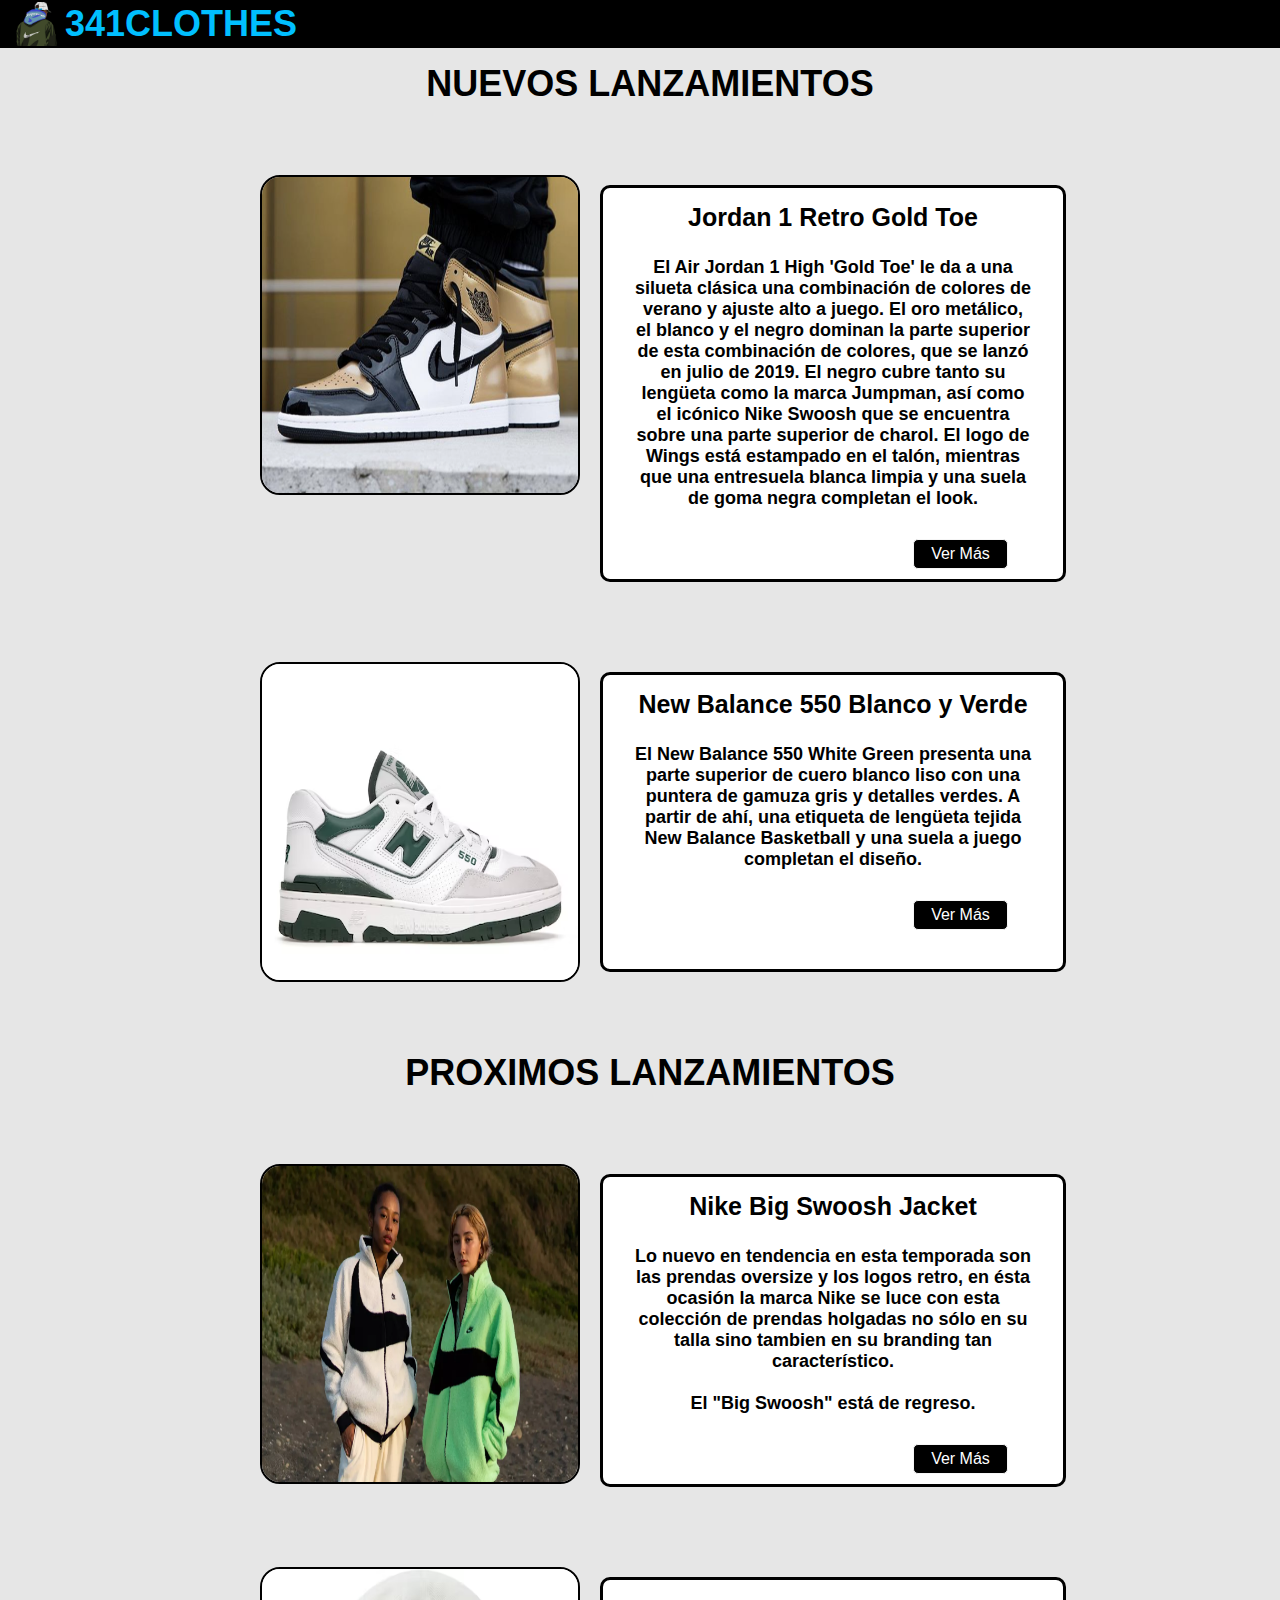
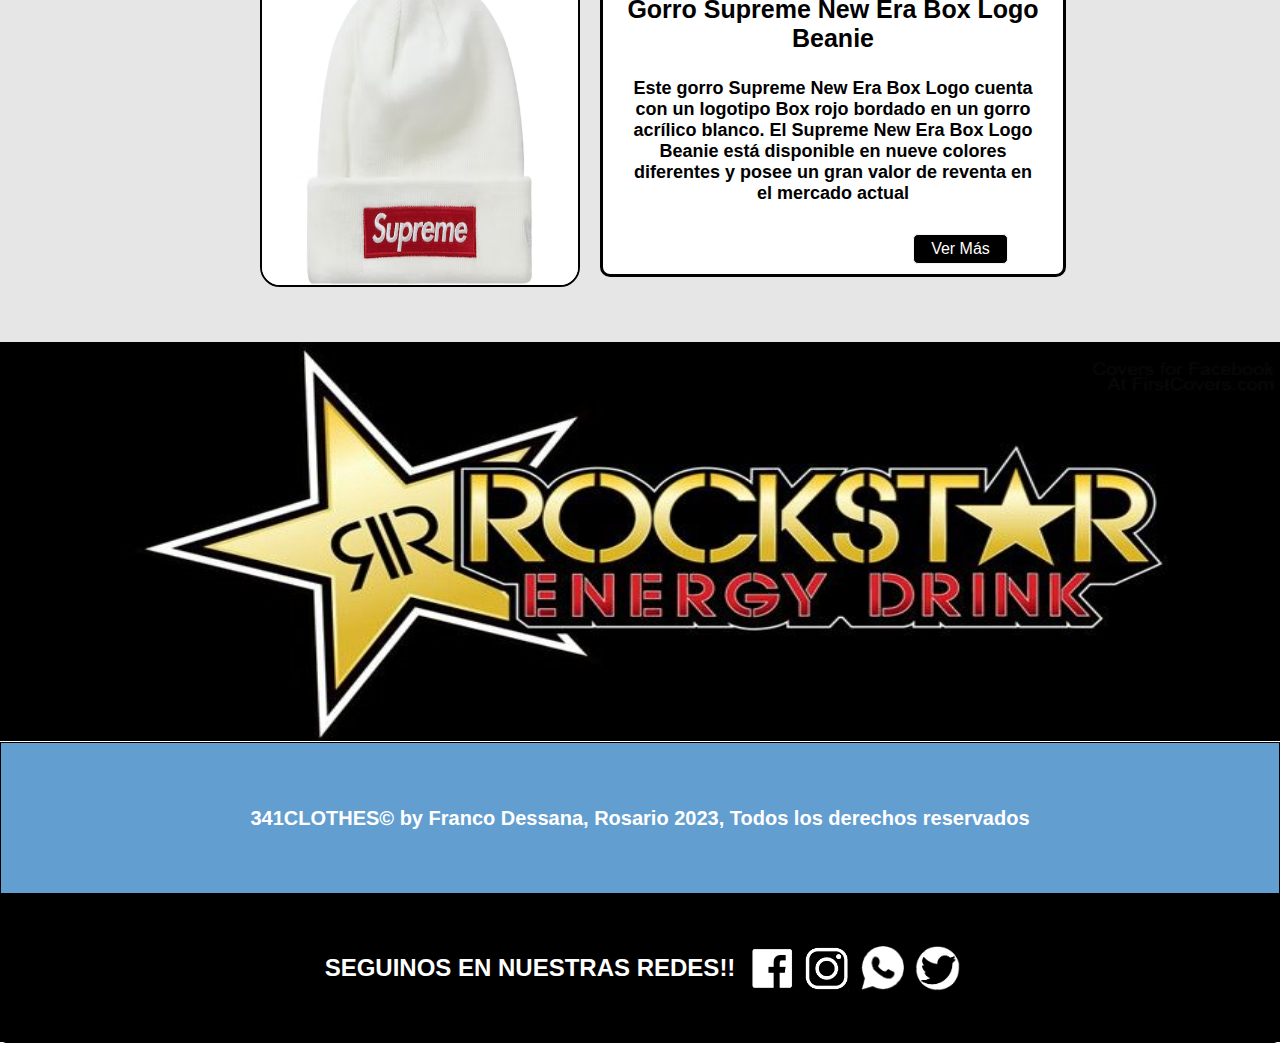
==== index.html @ 27932bc3 "1er commit, flex en index, contactos y qsomos" ====
<!DOCTYPE html>
<html lang="en">
<head>
    <meta charset="UTF-8">
    <meta http-equiv="X-UA-Compatible" content="IE=edge">
    <meta name="viewport" content="width=device-width, initial-scale=1.0">
    <title>341CLOTHES Inicio</title>
    <link rel='stylesheet' href='https://cdn-uicons.flaticon.com/uicons-bold-rounded/css/uicons-bold-rounded.css'>
    <link rel="shortcut icon" href="./assets/img/logo.png" type="image/x-icon">
    <link rel="stylesheet" href="./assets/css/style.css">
</head>
<body>
    <header>
        <nav class="navbargf">
            <img class="imgnav" src="./assets/img/logo.png" alt="Logo">
            <h2 class="titulologo">341CLOTHES</h2>
            <input class="checkbox" type="checkbox">
            <i class="iconos fi fi-br-menu-burger"></i>
            <i class="iconos fi fi-br-cross"></i>
            <ul class="menugf">
                <li><a href="./index.html">Inicio</a></li>
                <li><a href="./pages/productos.html">Productos</a></li>
                <li><a href="./pages/quienessomos.html">Quienes somos</a></li>
                <li><a href="./pages/contactos.html">Contactos</a></li>
                <li><a href="./pages/faq.html">FAQ</a></li>
            </ul>            
        </nav>
</header>   
    <main class="maindex">
        <h2 class="h2index">NUEVOS LANZAMIENTOS</h2>
            <section class="tarjetas">
                    <div class="tarjeta">
                        <img class="img" src="./assets/img/jordangoldtoe.png" alt="goldtoej1">
                        <div class="tarjeta-info">
                            <h3>Jordan 1 Retro Gold Toe</h3>
                            <p>El Air Jordan 1 High 'Gold Toe' le da a una silueta clásica una combinación de colores de verano y ajuste alto a juego. El oro metálico, el blanco y el negro dominan la parte superior de esta combinación de colores, que se lanzó en julio de 2019. El negro cubre tanto su lengüeta como la marca Jumpman, así como el icónico Nike Swoosh que se encuentra sobre una parte superior de charol. El logo de Wings está estampado en el talón, mientras que una entresuela blanca limpia y una suela de goma negra completan el look.</p>
                            <a class="botnindex">Ver Más</a>
                        </div>
                    </div>
                    <div class="tarjeta">
                        <img class="img" src="./assets/img/nb.png" alt="newbal550">
                        <div class="tarjeta-info">
                            <h3>New Balance 550 Blanco y Verde</h3>
                            <p>El New Balance 550 White Green presenta una parte superior de cuero blanco liso con una puntera de gamuza gris y detalles verdes. A partir de ahí, una etiqueta de lengüeta tejida New Balance Basketball y una suela a juego completan el diseño.</p>
                            <a class="botnindex">Ver Más</a>
                        </div>
                    </div>
            </section>
        <h2 class="h2index">PROXIMOS LANZAMIENTOS</h2>
            <section class="tarjetas">
                    <div class="tarjeta">
                        <img class="img" src="./assets/img/bigswooshjacket.png" alt="bigswooshjacket">
                        <div class="tarjeta-info">    
                            <h3>Nike Big Swoosh Jacket</h3>
                            <p>Lo nuevo en tendencia en esta temporada son las prendas oversize y los logos retro, en ésta ocasión la marca Nike se luce con esta colección de prendas holgadas no sólo en su talla sino tambien en su branding tan característico. <br> <br> El "Big Swoosh" está de regreso.</p>
                            <a class="botnindex">Ver Más</a>
                        </div>
                    </div>
                    <div class="tarjeta">
                        <img class="img" src="./assets/img/gorrosupreme.png" alt="gorrosupreme">
                        <div class="tarjeta-info">
                            <h3>Gorro Supreme New Era Box Logo Beanie</h3>
                            <p>Este gorro Supreme New Era Box Logo cuenta con un logotipo Box rojo bordado en un gorro acrílico blanco. El Supreme New Era Box Logo Beanie está disponible en nueve colores diferentes y posee un gran valor de reventa en el mercado actual</p>
                            <a class="botnindex">Ver Más</a>
                        </div>
                    </div>
            </section>
    </main>
<aside class="asideindex">
    <img src="./assets/img/rockstarbanner.png" alt="rockstaradds">
</aside>
<footer>
    <div class="copyright">
        <h3>341CLOTHES© by Franco Dessana, Rosario 2023, Todos los derechos reservados</h3>
    </div>
    <div class="boxredes">
        <h2>SEGUINOS EN NUESTRAS REDES!!</h2>
        <a href="https://www.facebook.com/" target="_blank"><img src="./assets/img/iconofacebbok.png"></a>
        <a href="https://www.instagram.com/" target="_blank"><img src="./assets/img/instagram.png"></a>
        <a href="https://www.whatsappweb.com/" target="_blank"><img src="./assets/img/iconowhatapp.png"></a>
        <a href="https://www.twitter.com/" target="_blank"><img src="./assets/img/twitterlogo.png"></a>
    </div>
</footer>
</body>
</html>
---- assets/css/style.css ----
*{
    box-sizing: border-box;
    margin: 0;
    padding: 0;
}

@import url('https://fonts.googleapis.com/css2?family=Open+Sans:ital,wght@0,300;0,400;0,700;1,300;1,400&display=swap');

/* font family: Open+Sans
font-family: 'Open Sans', sans-serif; */

body{
    background-color: rgb(248, 248, 248);
    font-family: 'Open Sans', sans-serif;
}
/*.bodycontactos{
    display: grid;
    grid-template-columns: 1fr 2fr 1fr 2fr; 
    grid-template-rows: 1fr 2fr 1fr 1fr;
    grid-template-areas:    "nav nav nav nav"
                            "main main main main"
                            "aside aside aside aside"
                            "footer footer footer footer";
}*/

/* NAV Y FOOTER CON FLEX */


.navbargf{
    background-color: black;
    color: deepskyblue;
    height: 48px;
    padding: 10px 12px;
    position: relative;
    display: flex;
    flex-direction: row;
    align-items: center;
}

.imgnav{
    height: 48px;
    padding: 2px;
    width: 48px;
}

.titulologo{
    font-size: 36px;
    padding: 5px;
}

.checkbox, .iconos{
    width: 24px; height: 24px;
    position: absolute;
    top: 10px; right: 12px;
    cursor: pointer;
}

.iconos{
    pointer-events: none;
    font-size: 24px;
    color: deepskyblue;
}

.fi-br-cross{
    display: none;
}

.checkbox{
    opacity: 0;
}
.checkbox:checked ~ .fi-br-menu-burger{
    display: none;
}
.checkbox:checked ~ .fi-br-cross{
    display: block;
}
.menugf{
    border: 1px solid black;
    width: 250px;
    position: absolute;
    top: -165px; right:0px;
    z-index: -1;
    transition: 250ms;
}
.menugf{
    list-style: none;
}

.menugf > li a{
    color: black;
    background-color: deepskyblue;
    text-decoration: none;
    display: block;
    padding: 12px;
}

.menugf > li a:hover{
    background-color: black;
    color: deepskyblue;
}

.checkbox:checked ~ .menugf{
    display: block;
    top: 48px;
    z-index: 1;
}

footer{
    display: flex;
    flex-direction: row;
    flex-wrap: wrap;
    width: 100%;
    background: black;
    height: 300px;
    padding: 1px;
}

.boxredes{
    display: flex;
    flex-direction: row;
    align-items: center;
    justify-content: center;
    width: 100%;
    background: black;
    height: 150px;
    padding: 10px;
    border-radius: 5px;
    color: white;
}

.boxredes h2 {
    margin: 10px;
    color: white;
    font-size: 24px;
    text-align: center;
}

.boxredes a{
    display: flex;
    flex-direction: row;
    justify-items: center;
    margin-inline: 5px;
    width: 45px;
    height: 45px;
}

.copyright{
    display: flex;
    flex-direction: row;
    align-items: center;
    justify-content: center;
    width: 100%;
    background: rgb(99, 158, 209);
    height: 150px;
    padding: 10px;
    color: white;
}

.copyright > h3{
    font-size: 20px;
}

/*    HTML INDEX  HTML INDEX  HTML INDEX  HTML INDEX    */


.maindex{
    display: flex;
    flex-direction: column;
    flex-wrap: wrap;
    align-items: center;
    justify-content: center;
    background-color: rgb(230, 230, 230);
}

main .h2index {
    margin-top: 10px;
    margin-bottom: 10px;
    padding: 5px;
    font-size: 36px;
    color: black;
    border-radius: 5px;
    font-weight: bolder;
}
@media screen and (max-width:1719px){
    .tarjetas{
        width: 100%;
        display: flex;
        flex-direction: column;
        flex-wrap: wrap;
        justify-content: center;
        align-items: center;
    }
}
@media  screen and (max-width:884px){
    .tarjeta{
        width: 100%;
        display: flex;
        flex-direction: column;
        flex-wrap: wrap;
        justify-content: center;
        align-items: center;
        padding: 5px;
    }
    .tarjeta-info{
        display: flex;
        flex-direction: column;
        flex-wrap: wrap;
        justify-content: center;
        align-items: center;
        width: 250px;
        padding: 5px;
    }
    .tarjeta-info > p{
        width: 250px;
        padding: 5px;
    }
    .tarjeta > img{
        width: 250px;
        height: 250px;
    }
}
@media screen and (max-width:542px){
    .tarjetas{
        display: flex;
        flex-direction: column;
        flex-wrap: wrap;
        background-color: aqua;
        width: auto;
        margin: 5px;
        padding: 5px;
        justify-content: center;
        align-items: center;
    }
    .tarjeta{
        display: flex;
        flex-direction: row;
        flex-wrap: wrap;
        justify-content: center;
        align-items: center;
        background-color: rgb(20, 220, 167);
        width: auto;
        padding: 20px;
        margin: 5px;
        border: 5px solid darkslategrey;
    }
    .tarjeta-info{
        display: flex;
        flex-direction: column;
        flex-wrap: wrap;
        justify-content: center;
        align-items: center;
        width: auto;
        padding: 5px;
    }
    .tarjeta-info >p{
        display: flex;
        flex-direction: column;
        flex-wrap: wrap;
        width: auto;
        justify-content: center;
        align-items: center;
    }
    .tarjeta > .img{
        width: 250px;
        height: 250px;
    }
}   

.tarjetas {
    display: flex;
    flex-direction: row;
    flex-wrap: wrap;
    justify-content: space-around;
    width: 100%;
    min-height: 300px;
    padding: 10px;
    border-radius: 5px;
    margin: 10px;
    color: white;
}
.tarjeta .img{
    border-radius: 20px;
    width: 320px;
    height: 320px;
    border-color: black;
    border-style: solid;
    border-width: 2px;
}
.tarjeta{
    display: flex;
    flex-direction: row;
    width: 800px;
    column-gap: 10px;
    margin: 25px;
    border-radius: 5px;
    padding: 10px;
}
.tarjeta-info{
    display: flex;
    flex-direction: column;
    width: 100%;
    column-gap: 10px;
    margin: 10px;
    padding: 10px;
    border-color: black;
    border-style: solid;
    border-width: 3px;
    border-radius: 10px;
    background-color: white;
}
.tarjeta-info h3{
    width: 250 px;
    margin: 3 px;
    padding: 10 px;
    border-radius: 5 px;
    color: black;
    font-weight: bolder;
    font-size: 25px;
    text-align: center;
}

.tarjeta-info p{
    width: 420px;
    margin: 10px;
    padding: 10px;
    border-radius: 5px;
    color: black;
    font-size: large;
}

.botn{
    display: block;
    text-align: center;
    width: 95px;
    margin-top: 10px;
    padding: 5px 10px;
    border-radius: 5px;
    background-color: white;
    border: 1px solid black;
    color: black;
}

.botn:hover{
    cursor: pointer;
    background-color: lightblue;
    color: black;
    border: black, solid, 2px;
    font-weight: bolder;
}

.botnindex{
    display: block;
    text-align: center;
    margin-left: 300px;
    width: 95px;
    margin-top: 10px;
    padding: 5px 10px;
    border-radius: 5px;
    background-color: black;
    border: 1px solid whitesmoke;
    color: white;
}

.botnindex:hover{
    cursor: pointer;
    background-color: lightblue;
    color: black;
    border: black, solid, 2px;
    font-weight: bolder;
}

.asideindex{
    display: flex;
    flex-direction: column;
    flex-wrap: wrap;
    width: 100%;
    height: 400px;
}
.asideindex > img{
    width: 100%;
    height: 400px;
    border-bottom: 1px solid white;
}


/*                  FIN HTML INDEX             */

/*                        HTML Productos              */
.logonav{
    width: 75px;
    height: 75px;
}
.navbar-brand{
    color: black;
}
.navbar-toggler-icon{
    background-color: white;
}
.mainproductos{
    background-color: white;
}

.productos {
    width: 100%;
    display: flex;
    flex-direction: row;
    flex-wrap: wrap;
    justify-content: center;
    align-items: center;
}

.titulo{
    width: 100%;
    height: 100px;
    text-align: center;
    font-weight: bold;
    font-size: 36px;
    padding: 10px;
    display: flex;
    justify-content: center;
    align-items: center;
    background-image: linear-gradient(rgb(154, 209, 228),rgb(122, 114, 114));
}

.caja{
    display: flex;
    flex-direction: column;
    align-items: center;
    padding: 10px;
}
.caja img{
    width: 300px;
    height: 300px;
    object-fit: contain;
    border-radius: 40px;
    padding: 15px;
}


/* hover tarjetas sombra efecto transparente */

.caja:hover{
    cursor: pointer;
    box-shadow: 0 10px 20px rgba(0, 0, 0, 0.20);
    overflow: hidden;
}

/* hover tarjeta mini zoom en img */

.caja:hover img{
    transform: scale(1.2);
}
/*  */


.caja p{
    text-align: center;
    font-weight: bold;
    font-size: 20px;
    width: 250px;
    padding: 15px 30px;
}
.btnprod{
    display: block;
    text-align: center;
    width: 95px;
    margin-top: 10px;
    padding: 5px 10px;
    border-radius: 5px;
    background-color: black;
    border: 1px solid black;
    color: white;
}
.btnprod:hover{
    cursor: pointer;
    background-color: lightblue;
    color: black;
    font-weight: bolder;
}
.btnnro{
    display: flex;
    flex-direction: row;
    justify-content: center;
    align-items: center;
    padding: 30px;
    border-radius: 10px;
    gap: 10px;
}
.btnum{
    background-color: black;
    color: white;
}

.btnnro > .btnum:hover{
    cursor: pointer;
    font-weight: bolder;
    background-color: lightblue;
}


.carousel-item{
    height: 300px;
    width: 100%;
}
.carousel-item >img{
    height: 300px;
    width: 100%;
    object-fit: cover;
}


/* FIN HTML PRODUCTOS */

/* HTML Quienes Somos HTML Quienes Somos  HTML Quienes Somos */

.mainqsomos{
    background-color: white;
    display: flex;
    flex-direction: column;
    justify-items: center;
    align-items: center;
}
.quienesomos{
    display: flex;
    flex-direction: row;
    flex-wrap: wrap;
    justify-content: center;
    align-items: center;
}
.mainqsomos h1{
    font-weight: bolder;
    text-align: center;
    font-size: 36px;
    padding: 10px;
}
.nuestrobjetivo{
    display: flex;
    flex-direction: row;
    flex-wrap: wrap;
    justify-content: center;
    align-items: center;
}
.mainqsomos h2, p {
    text-align: center;
    font-weight: bolder;
    padding: 10px;
    margin: 5px;
}
.fundador{
    display: flex;
    flex-direction: row;
    flex-wrap: wrap;
    justify-content: center;
    align-items: center;
}
.ceo{
    display: flex;
    flex-direction: row;
    flex-wrap: wrap;
    background-color: rgb(230, 230, 230);
    justify-content: center;
    padding: 10px;
    gap: 10px;
    margin: 10px;
    width: 500px;
    border-radius: 50px;
    box-shadow: 0px 5px 10px black
}
.ceo > img{
    width: 250px;
    border-radius: 95px;
    padding: 10px;
}
.ceodetail{
    display: flex;
    flex-direction: column;
    justify-items: center;
    align-items: center;
    width: 500px;
    padding: 10px;
}

.ceodetail > i , a{
    text-decoration: none;
    color: black;
}

@media screen and (max-width:554px){
    .ceo{
        width: 100%;
        display: flex;
        flex-direction: row;
        flex-wrap: wrap;
        justify-content: center;
        align-items: center;
    }
}

.sponsorsdiv{
    display: flex;
    flex-direction: row;
    justify-content: center;
    width: 100%;
    flex-wrap: wrap;
    padding: 15px;
    gap: 30px;
    margin: 15px;
}
.sponsor{
    background-color: rgb(230, 230, 230);
    width: 600px;
    display: flex;
    flex-direction: column;
    justify-content: center;
    align-items: center;
    border-radius: 50px;
    box-shadow: 0px 5px 10px black;
    padding: 25px;
}

.sponsor > img{
    width: 250px;
    border-radius: 20px;
    border: solid 5px black;;
    padding: 10px;
    object-fit: cover;
}

.asideqsomos{
    display: flex;
    flex-direction: column;
    flex-wrap: wrap;
    width: 100%;
    height: 550px;
}

.asideqsomos > img{
    width: 100%;
    height: 550px;
}
/*                FIN  HTML Quienes Somos             */



/* HTML CONTACTOS HTML CONTACTOS HTML CONTACTOS */

.maincontactos{
    display: flex;
    flex-direction: row;
    flex-wrap: wrap;
    justify-content: center;
    align-items: center;
}

.contacto{
    font-weight: bolder;
    font-size: 42px;
    padding: 10px;
    margin: 5px;
}
.contacto2{
    margin: 5px;
    padding: 5px;
}

.formulario{
    display: flex;
    flex-direction: column;
    flex-wrap: wrap;
    justify-content: center;
    align-items: center;
    width: 700px;
    padding: 10px;
    margin: 50px;
    background-image: linear-gradient(white,rgb(247, 250, 251),rgb(99, 158, 209));
    border-radius: 5px;
    border: solid black 1px;
    box-shadow: 3px 3px 3px 3px black;
}
.formulario > input, label{
    margin: 5px;
    padding: 5px;
    font-weight: bold;
}
.btnform{
    display: block;
    align-self: end;
    width: 95px;
    margin: 15px;
    padding: 5px 10px;
    border-radius: 5px;
    background-color: lightblue;
    border: 1px solid black;
    color: black;
    font-weight: bold;
}
.btnform:hover{
    cursor: pointer;
    background-color: whitesmoke;
    color: black;
    font-weight: bolder;
}

.map{
    width: fit-content;
    margin-left: 50px;
    display: flex;
    flex-direction: column;
    align-items: center;
    justify-content: center;
    padding: 10px;
    margin: 50px;
    gap: 50px;
}

.contactosmap {
    display: flex;
    flex-direction: column;
    flex-wrap: wrap;
    justify-content: center;
    align-items: center;
    color: black;
    font-weight: bold;
    padding: 15px;
    border-radius: 5px;
    border: 4px solid black;
    width: fit-content;
    box-shadow: 3px 3px 3px rgb(16, 16, 16);
    background-image: linear-gradient(white,rgb(247, 250, 251),rgb(99, 158, 209));
}

#mapa{
    margin: 10px;
    padding: 1px;
    border-radius: 5px;
    box-shadow: 2px 2px 2px 2px rgb(12, 12, 0);
}
.reseñas{
    display: flex;
    flex-direction: row;
    flex-wrap: wrap;
    justify-content: center;
    align-items: center;
    background-color: white;
    font-size: 16px;
    border: 1px solid black;;
}


/*                FIN HTML CONTACTOS            */


/* HTML FAQ  HTML FAQ   HTML FAQ   HTML FAQ */

.faqimg{
    display: flex;
    flex-direction: column;
    justify-content: center;
    align-items: center;
    width: 100%;
    background-color: white;
}

.mainfaq{
    display: flex;
    flex-direction: column;
    justify-content: center;
    width: 100%;
    background-color: rgb(233, 233, 231);
}


.mainfaq h1{
    font-weight: bolder;
    text-align: center;
    font-size: 36px;
    padding: 10px;
}

.mainfaq  h2 , p ,h3, h4, h5, h6{
    text-align: center;
    padding: 5px;
}

.mainfaq span{
    font-weight: bolder;
}

.asidefaq{
    display: flex;
    flex-direction: row;
    flex-wrap: nowrap;
    overflow: hidden;
}
.asidefaq > img{
    width: 100%;
    height: 300px;
    object-fit: fill;
}


/*            FIN HTML FAQ            */
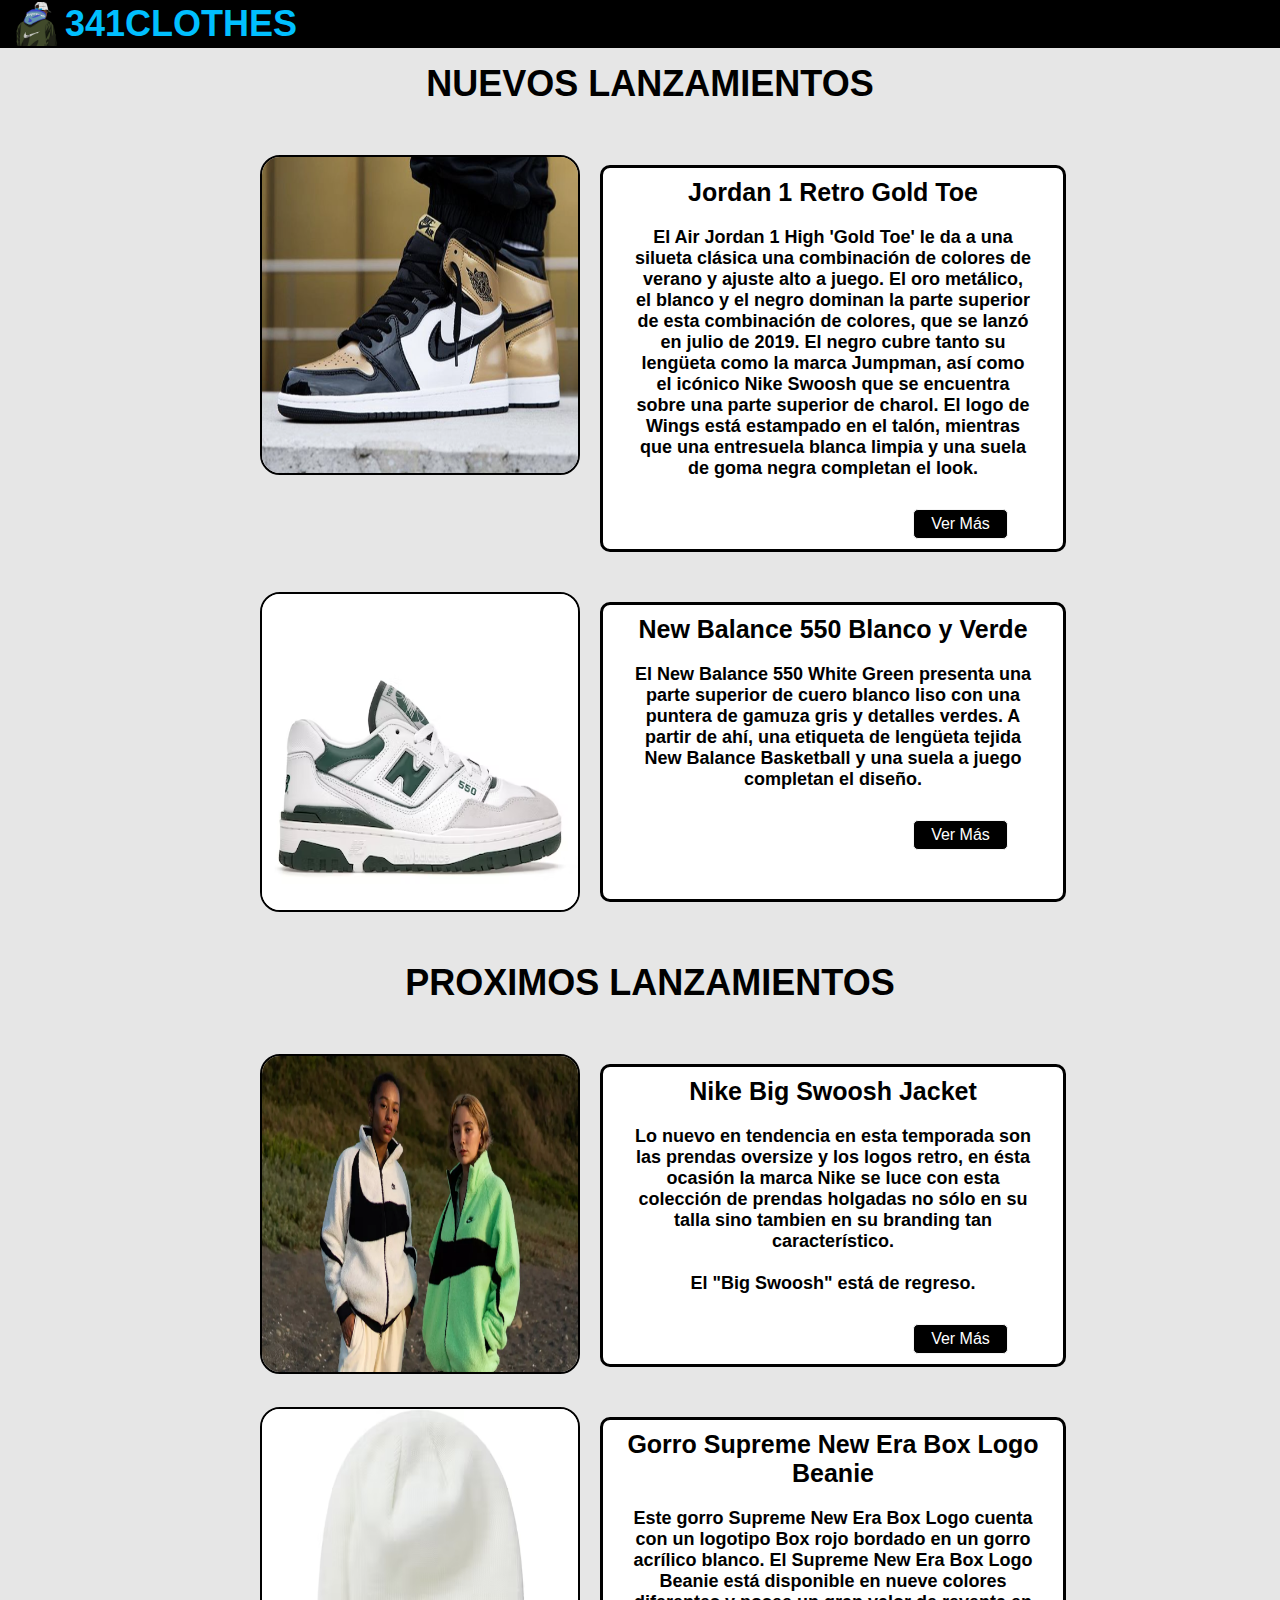
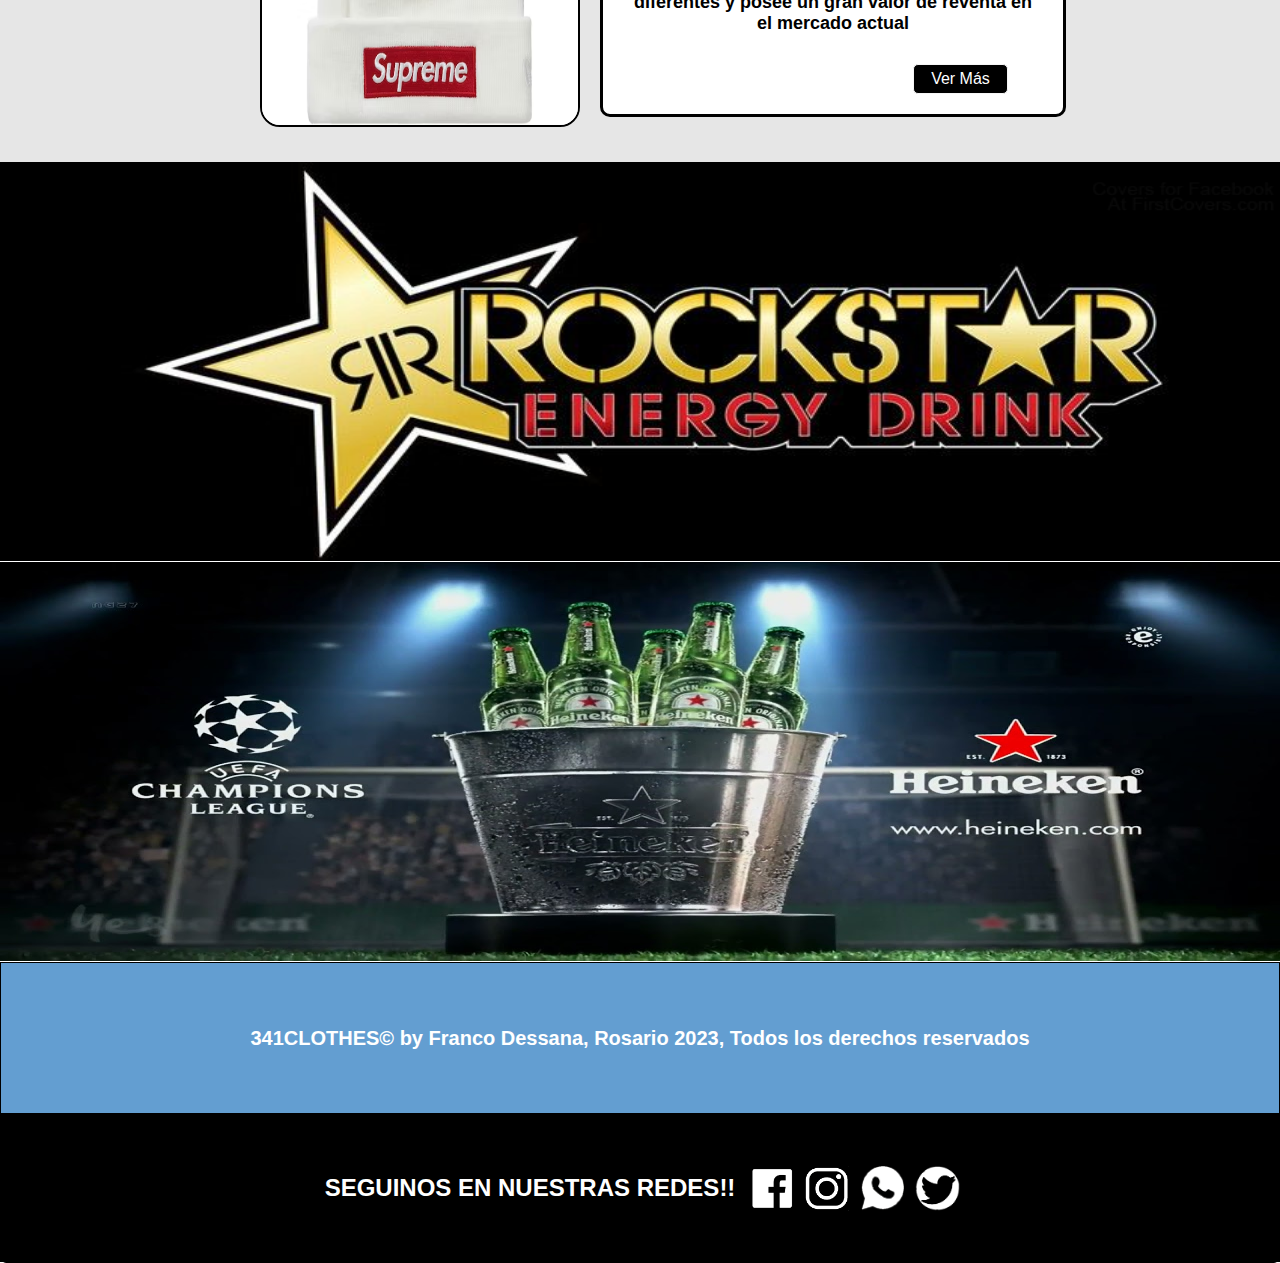
==== commit 1deba786: "grid+flex 3 pag , 2 bootstrap (5responsive)" ====
--- a/index.html
+++ b/index.html
@@ -9,8 +9,8 @@
     <link rel="shortcut icon" href="./assets/img/logo.png" type="image/x-icon">
     <link rel="stylesheet" href="./assets/css/style.css">
 </head>
-<body>
-    <header>
+<body class="bodyindex">
+    <header class="headerindex">
         <nav class="navbargf">
             <img class="imgnav" src="./assets/img/logo.png" alt="Logo">
             <h2 class="titulologo">341CLOTHES</h2>
@@ -68,8 +68,9 @@
     </main>
 <aside class="asideindex">
     <img src="./assets/img/rockstarbanner.png" alt="rockstaradds">
+    <img src="./assets/img/bannerheineken.png" alt="heinekenadd">
 </aside>
-<footer>
+<footer class="footerindex">
     <div class="copyright">
         <h3>341CLOTHES© by Franco Dessana, Rosario 2023, Todos los derechos reservados</h3>
     </div>
--- a/assets/css/style.css
+++ b/assets/css/style.css
@@ -162,8 +162,22 @@
 
 /*    HTML INDEX  HTML INDEX  HTML INDEX  HTML INDEX    */
 
+.bodyindex{
+    display: grid;
+    grid-template-columns: repeat(3,minmax(300px,1fr));
+    grid-template-rows: auto 2fr 800px;
+    grid-template-areas: "header header header "
+                        "main main main "
+                        "aside aside aside"
+                        "footer footer footer"
+}
+
+.headerindex{
+    grid-area: header;
+}
 
 .maindex{
+    grid-area: main;
     display: flex;
     flex-direction: column;
     flex-wrap: wrap;
@@ -224,8 +238,7 @@
         display: flex;
         flex-direction: column;
         flex-wrap: wrap;
-        background-color: aqua;
-        width: auto;
+        width: 100%;
         margin: 5px;
         padding: 5px;
         justify-content: center;
@@ -233,15 +246,13 @@
     }
     .tarjeta{
         display: flex;
-        flex-direction: row;
+        flex-direction: column;
         flex-wrap: wrap;
         justify-content: center;
         align-items: center;
-        background-color: rgb(20, 220, 167);
-        width: auto;
+        width: 100%;
         padding: 20px;
         margin: 5px;
-        border: 5px solid darkslategrey;
     }
     .tarjeta-info{
         display: flex;
@@ -249,7 +260,7 @@
         flex-wrap: wrap;
         justify-content: center;
         align-items: center;
-        width: auto;
+        width: 100%;
         padding: 5px;
     }
     .tarjeta-info >p{
@@ -291,7 +302,7 @@
     flex-direction: row;
     width: 800px;
     column-gap: 10px;
-    margin: 25px;
+    margin: 5px;
     border-radius: 5px;
     padding: 10px;
 }
@@ -370,18 +381,21 @@
 }
 
 .asideindex{
-    display: flex;
-    flex-direction: column;
-    flex-wrap: wrap;
-    width: 100%;
-    height: 400px;
+    grid-area: aside;
+    display: flex;
+    flex-direction: row;
+    flex-wrap: wrap;
+    width: 100%;
+    height: 800px;
 }
 .asideindex > img{
     width: 100%;
     height: 400px;
     border-bottom: 1px solid white;
 }
-
+.footerindex{
+    grid-area: footer;
+}
 
 /*                  FIN HTML INDEX             */
 
@@ -400,6 +414,7 @@
     background-color: white;
 }
 
+/*
 .productos {
     width: 100%;
     display: flex;
@@ -407,7 +422,7 @@
     flex-wrap: wrap;
     justify-content: center;
     align-items: center;
-}
+}*/
 
 .titulo{
     width: 100%;
@@ -415,8 +430,8 @@
     text-align: center;
     font-weight: bold;
     font-size: 36px;
-    padding: 10px;
-    display: flex;
+    display: flex;
+    flex-direction: row;
     justify-content: center;
     align-items: center;
     background-image: linear-gradient(rgb(154, 209, 228),rgb(122, 114, 114));
@@ -428,7 +443,7 @@
     align-items: center;
     padding: 10px;
 }
-.caja img{
+.imgprod{
     width: 300px;
     height: 300px;
     object-fit: contain;
@@ -513,7 +528,23 @@
 
 /* HTML Quienes Somos HTML Quienes Somos  HTML Quienes Somos */
 
+.bodyqsomos{
+    display: grid;
+    grid-template-columns: repeat(3,minmax(300px,1fr));
+    grid-template-rows: auto 2fr 500px;
+    grid-template-areas: "header header header "
+                        "main main main "
+                        "aside aside aside"
+                        "footer footer footer"
+}
+
+.headerqsomos{
+    grid-area: header;
+}
+
+
 .mainqsomos{
+    grid-area: main;
     background-color: white;
     display: flex;
     flex-direction: column;
@@ -627,24 +658,47 @@
 }
 
 .asideqsomos{
+    grid-area: aside;
     display: flex;
     flex-direction: column;
     flex-wrap: wrap;
     width: 100%;
     height: 550px;
+    margin-top: 30px;
 }
 
 .asideqsomos > img{
     width: 100%;
-    height: 550px;
-}
+    height: 500px;
+}
+
+.footerqsomos{
+    grid-area: footer;
+}
+
+
 /*                FIN  HTML Quienes Somos             */
 
 
 
 /* HTML CONTACTOS HTML CONTACTOS HTML CONTACTOS */
 
+.bodycontactos{
+    display: grid;
+    grid-template-columns: repeat(3,minmax(300px,1fr));
+    grid-template-rows: auto 2fr 150px;
+    grid-template-areas: "header header header "
+                        "main main main "
+                        "aside aside aside"
+                        "footer footer footer"
+}
+
+.headercontactos{
+    grid-area: header;
+}
+
 .maincontactos{
+    grid-area: main;
     display: flex;
     flex-direction: row;
     flex-wrap: wrap;
@@ -735,6 +789,9 @@
     border-radius: 5px;
     box-shadow: 2px 2px 2px 2px rgb(12, 12, 0);
 }
+.asidecontactos{
+    grid-area: aside;
+}
 .reseñas{
     display: flex;
     flex-direction: row;
@@ -746,27 +803,40 @@
     border: 1px solid black;;
 }
 
+.footercontactos{
+    grid-area: footer;
+}
 
 /*                FIN HTML CONTACTOS            */
 
 
 /* HTML FAQ  HTML FAQ   HTML FAQ   HTML FAQ */
 
-.faqimg{
-    display: flex;
-    flex-direction: column;
+.navbar-brand{
+    color: deepskyblue;
+    font-size: 36px;
+}
+.navbar-toggler-icon{
+    background-color: deepskyblue;
+    color: darkmagenta !important;
+}
+.divfaqmain{
+    display: flex;
+    flex-direction: row;
+    flex-wrap: wrap;
     justify-content: center;
     align-items: center;
     width: 100%;
     background-color: white;
 }
 
+
 .mainfaq{
     display: flex;
     flex-direction: column;
     justify-content: center;
     width: 100%;
-    background-color: rgb(233, 233, 231);
+    background-color: white;
 }
 
 
@@ -777,14 +847,11 @@
     padding: 10px;
 }
 
-.mainfaq  h2 , p ,h3, h4, h5, h6{
-    text-align: center;
-    padding: 5px;
-}
 
 .mainfaq span{
     font-weight: bolder;
 }
+
 
 .asidefaq{
     display: flex;
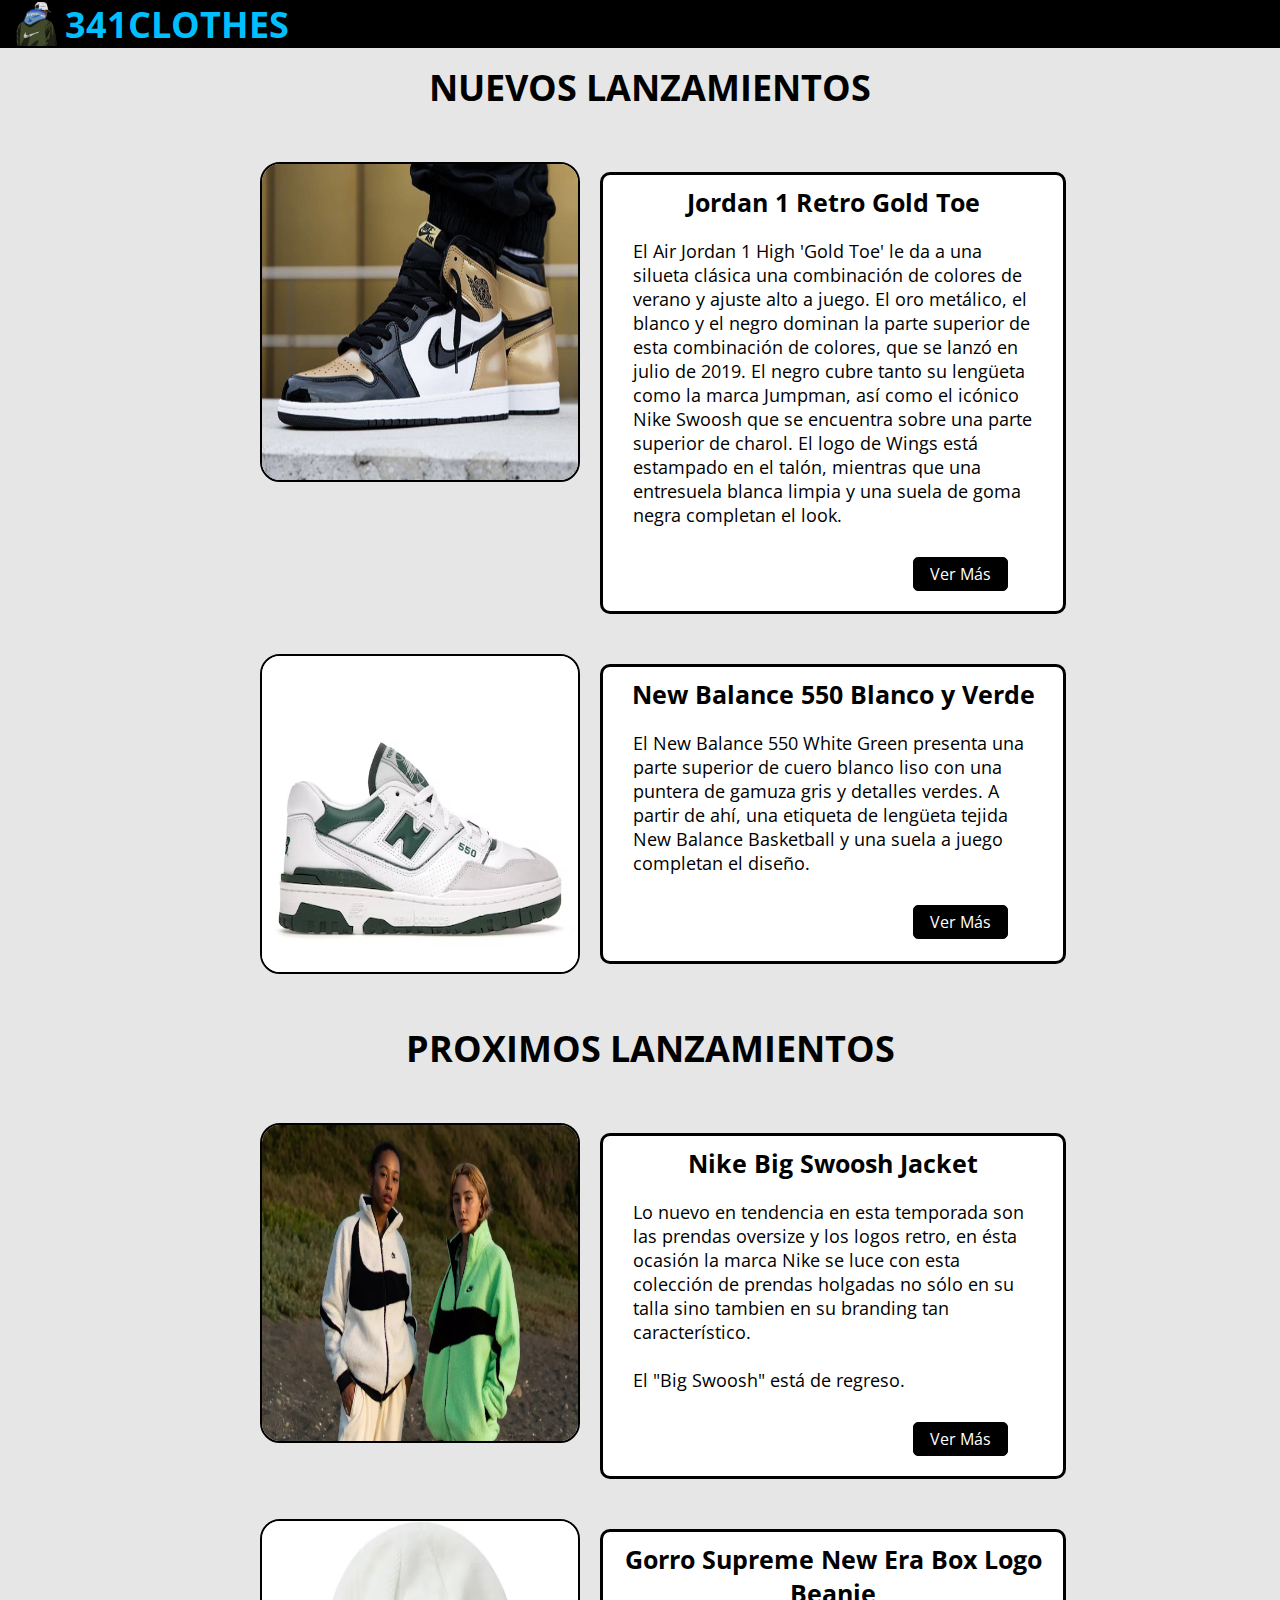
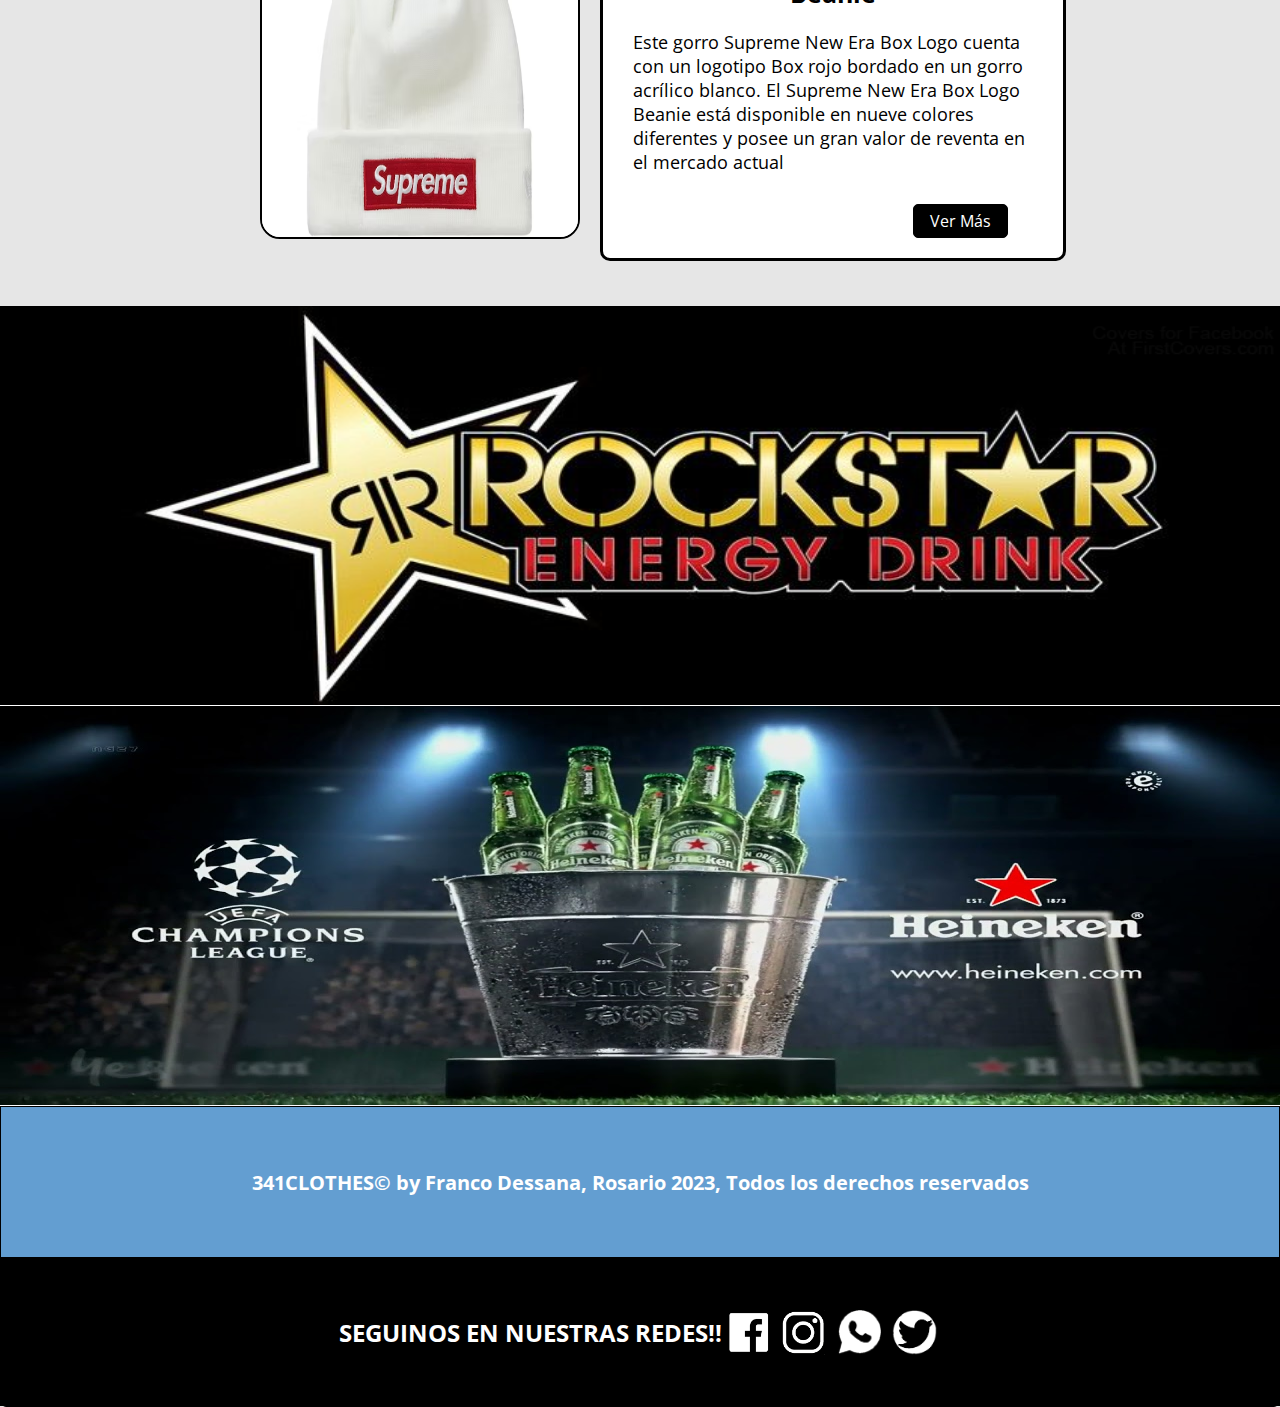
==== commit edf5ffab: "SASS: nesting" ====
--- a/index.html
+++ b/index.html
@@ -9,7 +9,7 @@
     <link rel="shortcut icon" href="./assets/img/logo.png" type="image/x-icon">
     <link rel="stylesheet" href="./assets/css/style.css">
 </head>
-<body class="bodyindex">
+<body class="indexbody">
     <header class="headerindex">
         <nav class="navbargf">
             <img class="imgnav" src="./assets/img/logo.png" alt="Logo">
@@ -34,7 +34,7 @@
                         <div class="tarjeta-info">
                             <h3>Jordan 1 Retro Gold Toe</h3>
                             <p>El Air Jordan 1 High 'Gold Toe' le da a una silueta clásica una combinación de colores de verano y ajuste alto a juego. El oro metálico, el blanco y el negro dominan la parte superior de esta combinación de colores, que se lanzó en julio de 2019. El negro cubre tanto su lengüeta como la marca Jumpman, así como el icónico Nike Swoosh que se encuentra sobre una parte superior de charol. El logo de Wings está estampado en el talón, mientras que una entresuela blanca limpia y una suela de goma negra completan el look.</p>
-                            <a class="botnindex">Ver Más</a>
+                            <a class="btn">Ver Más</a>
                         </div>
                     </div>
                     <div class="tarjeta">
@@ -42,7 +42,7 @@
                         <div class="tarjeta-info">
                             <h3>New Balance 550 Blanco y Verde</h3>
                             <p>El New Balance 550 White Green presenta una parte superior de cuero blanco liso con una puntera de gamuza gris y detalles verdes. A partir de ahí, una etiqueta de lengüeta tejida New Balance Basketball y una suela a juego completan el diseño.</p>
-                            <a class="botnindex">Ver Más</a>
+                            <a class="btn">Ver Más</a>
                         </div>
                     </div>
             </section>
@@ -53,7 +53,7 @@
                         <div class="tarjeta-info">    
                             <h3>Nike Big Swoosh Jacket</h3>
                             <p>Lo nuevo en tendencia en esta temporada son las prendas oversize y los logos retro, en ésta ocasión la marca Nike se luce con esta colección de prendas holgadas no sólo en su talla sino tambien en su branding tan característico. <br> <br> El "Big Swoosh" está de regreso.</p>
-                            <a class="botnindex">Ver Más</a>
+                            <a class="btn">Ver Más</a>
                         </div>
                     </div>
                     <div class="tarjeta">
@@ -61,7 +61,7 @@
                         <div class="tarjeta-info">
                             <h3>Gorro Supreme New Era Box Logo Beanie</h3>
                             <p>Este gorro Supreme New Era Box Logo cuenta con un logotipo Box rojo bordado en un gorro acrílico blanco. El Supreme New Era Box Logo Beanie está disponible en nueve colores diferentes y posee un gran valor de reventa en el mercado actual</p>
-                            <a class="botnindex">Ver Más</a>
+                            <a class="btn">Ver Más</a>
                         </div>
                     </div>
             </section>
--- a/assets/css/style.css
+++ b/assets/css/style.css
@@ -1,886 +1,752 @@
-*{
-    box-sizing: border-box;
-    margin: 0;
-    padding: 0;
-}
-
-@import url('https://fonts.googleapis.com/css2?family=Open+Sans:ital,wght@0,300;0,400;0,700;1,300;1,400&display=swap');
-
-/* font family: Open+Sans
-font-family: 'Open Sans', sans-serif; */
-
-body{
-    background-color: rgb(248, 248, 248);
-    font-family: 'Open Sans', sans-serif;
-}
-/*.bodycontactos{
-    display: grid;
-    grid-template-columns: 1fr 2fr 1fr 2fr; 
-    grid-template-rows: 1fr 2fr 1fr 1fr;
-    grid-template-areas:    "nav nav nav nav"
-                            "main main main main"
-                            "aside aside aside aside"
-                            "footer footer footer footer";
-}*/
-
-/* NAV Y FOOTER CON FLEX */
-
-
-.navbargf{
-    background-color: black;
-    color: deepskyblue;
-    height: 48px;
-    padding: 10px 12px;
-    position: relative;
-    display: flex;
-    flex-direction: row;
-    align-items: center;
-}
-
-.imgnav{
-    height: 48px;
-    padding: 2px;
-    width: 48px;
-}
-
-.titulologo{
-    font-size: 36px;
-    padding: 5px;
-}
-
-.checkbox, .iconos{
-    width: 24px; height: 24px;
-    position: absolute;
-    top: 10px; right: 12px;
-    cursor: pointer;
-}
-
-.iconos{
-    pointer-events: none;
-    font-size: 24px;
-    color: deepskyblue;
-}
-
-.fi-br-cross{
-    display: none;
-}
-
-.checkbox{
-    opacity: 0;
-}
-.checkbox:checked ~ .fi-br-menu-burger{
-    display: none;
-}
-.checkbox:checked ~ .fi-br-cross{
-    display: block;
-}
-.menugf{
-    border: 1px solid black;
-    width: 250px;
-    position: absolute;
-    top: -165px; right:0px;
-    z-index: -1;
-    transition: 250ms;
-}
-.menugf{
-    list-style: none;
-}
-
-.menugf > li a{
-    color: black;
-    background-color: deepskyblue;
-    text-decoration: none;
-    display: block;
-    padding: 12px;
-}
-
-.menugf > li a:hover{
-    background-color: black;
-    color: deepskyblue;
-}
-
-.checkbox:checked ~ .menugf{
-    display: block;
-    top: 48px;
-    z-index: 1;
-}
-
-footer{
-    display: flex;
-    flex-direction: row;
-    flex-wrap: wrap;
+@charset "UTF-8";
+@import url("https://fonts.googleapis.com/css2?family=Open+Sans:ital,wght@0,300;0,400;0,700;1,300;1,400&display=swap");
+* {
+  box-sizing: border-box;
+  margin: 0;
+  padding: 0;
+}
+
+.navbargf {
+  background-color: black;
+  color: deepskyblue;
+  height: 48px;
+  padding: 10px 12px;
+  position: relative;
+  display: flex;
+  flex-direction: row;
+  align-items: center;
+}
+.navbargf > .imgnav {
+  height: 48px;
+  padding: 2px;
+  width: 48px;
+}
+.navbargf > .titulologo {
+  font-size: 36px;
+  padding: 5px;
+}
+.navbargf > .checkbox, .navbargf .iconos {
+  width: 24px;
+  height: 24px;
+  position: absolute;
+  top: 10px;
+  right: 12px;
+  cursor: pointer;
+}
+.navbargf > .iconos {
+  pointer-events: none;
+  font-size: 24px;
+  color: deepskyblue;
+}
+.navbargf > .fi-br-cross {
+  display: none;
+}
+.navbargf .checkbox {
+  opacity: 0;
+}
+.navbargf .checkbox:checked ~ .fi-br-menu-burger {
+  display: none;
+}
+.navbargf .checkbox:checked ~ .fi-br-cross {
+  display: block;
+}
+.navbargf .checkbox:checked ~ .menugf {
+  display: block;
+  top: 48px;
+  z-index: 1;
+}
+.navbargf .menugf {
+  border: 1px solid black;
+  width: 250px;
+  position: absolute;
+  top: -185px;
+  right: 0px;
+  z-index: -1;
+  transition: 250ms;
+  list-style: none;
+}
+.navbargf .menugf > li a {
+  color: black;
+  background-color: deepskyblue;
+  text-decoration: none;
+  display: block;
+  padding: 12px;
+}
+.navbargf .menugf > li a:hover {
+  background-color: black;
+  color: deepskyblue;
+}
+
+footer {
+  display: flex;
+  flex-direction: row;
+  flex-wrap: wrap;
+  width: 100%;
+  background: black;
+  height: 300px;
+  padding: 1px;
+}
+footer > .boxredes {
+  display: flex;
+  flex-direction: row;
+  align-items: center;
+  justify-content: center;
+  width: 100%;
+  background: black;
+  height: 150px;
+  padding: 10px;
+  border-radius: 5px;
+  color: white;
+}
+footer > .boxredes > .boxredes h2 {
+  margin: 10px;
+  color: white;
+  font-size: 24px;
+  text-align: center;
+}
+footer > .boxredes > a {
+  display: flex;
+  flex-direction: row;
+  justify-items: center;
+  margin-inline: 5px;
+  width: 45px;
+  height: 45px;
+}
+footer .copyright {
+  display: flex;
+  flex-direction: row;
+  align-items: center;
+  justify-content: center;
+  width: 100%;
+  background: rgb(99, 158, 209);
+  height: 150px;
+  padding: 10px;
+  color: white;
+}
+footer .copyright > h3 {
+  font-size: 20px;
+}
+
+.btn {
+  display: block;
+  text-align: center;
+  width: 95px;
+  margin: 10px;
+  padding: 5px 10px;
+  border-radius: 5px;
+  background-color: black;
+  border: 1px solid black;
+  color: white;
+}
+
+.btn:hover {
+  cursor: pointer;
+  background-color: lightblue;
+  color: black;
+  border: black, solid, 2px;
+  font-weight: bolder;
+}
+
+.tarjetaprod {
+  display: flex;
+  flex-direction: column;
+  justify-content: center;
+  align-items: center;
+  margin: 5px;
+  padding: 10px;
+  width: 350px;
+  height: 350px;
+}
+.tarjetaprod > .imgprod {
+  width: 250px;
+  height: 250px;
+  -o-object-fit: contain;
+     object-fit: contain;
+  border-radius: 40px;
+  padding: 30px;
+}
+
+.tarjetaprod:hover {
+  cursor: pointer;
+  box-shadow: 0 10px 20px rgba(0, 0, 0, 0.2);
+  overflow: hidden;
+}
+
+.tarjetaprod:hover img {
+  transform: scale(1.2);
+}
+
+.indexbody {
+  display: grid;
+  grid-template-columns: repeat(3, minmax(300px, 1fr));
+  grid-template-rows: auto 2fr 800px;
+  grid-template-areas: "header header header " "main main main " "asideindex asideindex asideindex" "footer footer footer";
+}
+
+.maindex {
+  grid-area: main;
+  display: flex;
+  flex-direction: column;
+  flex-wrap: wrap;
+  align-items: center;
+  justify-content: center;
+  background-color: rgb(230, 230, 230);
+}
+.maindex .h2index {
+  margin-top: 10px;
+  margin-bottom: 10px;
+  padding: 5px;
+  font-size: 36px;
+  color: black;
+  border-radius: 5px;
+  font-weight: bolder;
+}
+@media screen and (max-width: 1719px) {
+  .maindex .tarjetas {
     width: 100%;
-    background: black;
-    height: 300px;
-    padding: 1px;
-}
-
-.boxredes{
-    display: flex;
-    flex-direction: row;
-    align-items: center;
-    justify-content: center;
-    width: 100%;
-    background: black;
-    height: 150px;
-    padding: 10px;
-    border-radius: 5px;
-    color: white;
-}
-
-.boxredes h2 {
-    margin: 10px;
-    color: white;
-    font-size: 24px;
-    text-align: center;
-}
-
-.boxredes a{
-    display: flex;
-    flex-direction: row;
-    justify-items: center;
-    margin-inline: 5px;
-    width: 45px;
-    height: 45px;
-}
-
-.copyright{
-    display: flex;
-    flex-direction: row;
-    align-items: center;
-    justify-content: center;
-    width: 100%;
-    background: rgb(99, 158, 209);
-    height: 150px;
-    padding: 10px;
-    color: white;
-}
-
-.copyright > h3{
-    font-size: 20px;
-}
-
-/*    HTML INDEX  HTML INDEX  HTML INDEX  HTML INDEX    */
-
-.bodyindex{
-    display: grid;
-    grid-template-columns: repeat(3,minmax(300px,1fr));
-    grid-template-rows: auto 2fr 800px;
-    grid-template-areas: "header header header "
-                        "main main main "
-                        "aside aside aside"
-                        "footer footer footer"
-}
-
-.headerindex{
-    grid-area: header;
-}
-
-.maindex{
-    grid-area: main;
-    display: flex;
-    flex-direction: column;
-    flex-wrap: wrap;
-    align-items: center;
-    justify-content: center;
-    background-color: rgb(230, 230, 230);
-}
-
-main .h2index {
-    margin-top: 10px;
-    margin-bottom: 10px;
-    padding: 5px;
-    font-size: 36px;
-    color: black;
-    border-radius: 5px;
-    font-weight: bolder;
-}
-@media screen and (max-width:1719px){
-    .tarjetas{
-        width: 100%;
-        display: flex;
-        flex-direction: column;
-        flex-wrap: wrap;
-        justify-content: center;
-        align-items: center;
-    }
-}
-@media  screen and (max-width:884px){
-    .tarjeta{
-        width: 100%;
-        display: flex;
-        flex-direction: column;
-        flex-wrap: wrap;
-        justify-content: center;
-        align-items: center;
-        padding: 5px;
-    }
-    .tarjeta-info{
-        display: flex;
-        flex-direction: column;
-        flex-wrap: wrap;
-        justify-content: center;
-        align-items: center;
-        width: 250px;
-        padding: 5px;
-    }
-    .tarjeta-info > p{
-        width: 250px;
-        padding: 5px;
-    }
-    .tarjeta > img{
-        width: 250px;
-        height: 250px;
-    }
-}
-@media screen and (max-width:542px){
-    .tarjetas{
-        display: flex;
-        flex-direction: column;
-        flex-wrap: wrap;
-        width: 100%;
-        margin: 5px;
-        padding: 5px;
-        justify-content: center;
-        align-items: center;
-    }
-    .tarjeta{
-        display: flex;
-        flex-direction: column;
-        flex-wrap: wrap;
-        justify-content: center;
-        align-items: center;
-        width: 100%;
-        padding: 20px;
-        margin: 5px;
-    }
-    .tarjeta-info{
-        display: flex;
-        flex-direction: column;
-        flex-wrap: wrap;
-        justify-content: center;
-        align-items: center;
-        width: 100%;
-        padding: 5px;
-    }
-    .tarjeta-info >p{
-        display: flex;
-        flex-direction: column;
-        flex-wrap: wrap;
-        width: auto;
-        justify-content: center;
-        align-items: center;
-    }
-    .tarjeta > .img{
-        width: 250px;
-        height: 250px;
-    }
-}   
-
-.tarjetas {
-    display: flex;
-    flex-direction: row;
-    flex-wrap: wrap;
-    justify-content: space-around;
-    width: 100%;
-    min-height: 300px;
-    padding: 10px;
-    border-radius: 5px;
-    margin: 10px;
-    color: white;
-}
-.tarjeta .img{
-    border-radius: 20px;
-    width: 320px;
-    height: 320px;
-    border-color: black;
-    border-style: solid;
-    border-width: 2px;
-}
-.tarjeta{
-    display: flex;
-    flex-direction: row;
-    width: 800px;
-    column-gap: 10px;
-    margin: 5px;
-    border-radius: 5px;
-    padding: 10px;
-}
-.tarjeta-info{
-    display: flex;
-    flex-direction: column;
-    width: 100%;
-    column-gap: 10px;
-    margin: 10px;
-    padding: 10px;
-    border-color: black;
-    border-style: solid;
-    border-width: 3px;
-    border-radius: 10px;
-    background-color: white;
-}
-.tarjeta-info h3{
-    width: 250 px;
-    margin: 3 px;
-    padding: 10 px;
-    border-radius: 5 px;
-    color: black;
-    font-weight: bolder;
-    font-size: 25px;
-    text-align: center;
-}
-
-.tarjeta-info p{
-    width: 420px;
-    margin: 10px;
-    padding: 10px;
-    border-radius: 5px;
-    color: black;
-    font-size: large;
-}
-
-.botn{
-    display: block;
-    text-align: center;
-    width: 95px;
-    margin-top: 10px;
-    padding: 5px 10px;
-    border-radius: 5px;
-    background-color: white;
-    border: 1px solid black;
-    color: black;
-}
-
-.botn:hover{
-    cursor: pointer;
-    background-color: lightblue;
-    color: black;
-    border: black, solid, 2px;
-    font-weight: bolder;
-}
-
-.botnindex{
-    display: block;
-    text-align: center;
-    margin-left: 300px;
-    width: 95px;
-    margin-top: 10px;
-    padding: 5px 10px;
-    border-radius: 5px;
-    background-color: black;
-    border: 1px solid whitesmoke;
-    color: white;
-}
-
-.botnindex:hover{
-    cursor: pointer;
-    background-color: lightblue;
-    color: black;
-    border: black, solid, 2px;
-    font-weight: bolder;
-}
-
-.asideindex{
-    grid-area: aside;
-    display: flex;
-    flex-direction: row;
-    flex-wrap: wrap;
-    width: 100%;
-    height: 800px;
-}
-.asideindex > img{
-    width: 100%;
-    height: 400px;
-    border-bottom: 1px solid white;
-}
-.footerindex{
-    grid-area: footer;
-}
-
-/*                  FIN HTML INDEX             */
-
-/*                        HTML Productos              */
-.logonav{
-    width: 75px;
-    height: 75px;
-}
-.navbar-brand{
-    color: black;
-}
-.navbar-toggler-icon{
-    background-color: white;
-}
-.mainproductos{
-    background-color: white;
-}
-
-/*
-.productos {
-    width: 100%;
-    display: flex;
-    flex-direction: row;
-    flex-wrap: wrap;
-    justify-content: center;
-    align-items: center;
-}*/
-
-.titulo{
-    width: 100%;
-    height: 100px;
-    text-align: center;
-    font-weight: bold;
-    font-size: 36px;
-    display: flex;
-    flex-direction: row;
-    justify-content: center;
-    align-items: center;
-    background-image: linear-gradient(rgb(154, 209, 228),rgb(122, 114, 114));
-}
-
-.caja{
-    display: flex;
-    flex-direction: column;
-    align-items: center;
-    padding: 10px;
-}
-.imgprod{
-    width: 300px;
-    height: 300px;
-    object-fit: contain;
-    border-radius: 40px;
-    padding: 15px;
-}
-
-
-/* hover tarjetas sombra efecto transparente */
-
-.caja:hover{
-    cursor: pointer;
-    box-shadow: 0 10px 20px rgba(0, 0, 0, 0.20);
-    overflow: hidden;
-}
-
-/* hover tarjeta mini zoom en img */
-
-.caja:hover img{
-    transform: scale(1.2);
-}
-/*  */
-
-
-.caja p{
-    text-align: center;
-    font-weight: bold;
-    font-size: 20px;
-    width: 250px;
-    padding: 15px 30px;
-}
-.btnprod{
-    display: block;
-    text-align: center;
-    width: 95px;
-    margin-top: 10px;
-    padding: 5px 10px;
-    border-radius: 5px;
-    background-color: black;
-    border: 1px solid black;
-    color: white;
-}
-.btnprod:hover{
-    cursor: pointer;
-    background-color: lightblue;
-    color: black;
-    font-weight: bolder;
-}
-.btnnro{
-    display: flex;
-    flex-direction: row;
-    justify-content: center;
-    align-items: center;
-    padding: 30px;
-    border-radius: 10px;
-    gap: 10px;
-}
-.btnum{
-    background-color: black;
-    color: white;
-}
-
-.btnnro > .btnum:hover{
-    cursor: pointer;
-    font-weight: bolder;
-    background-color: lightblue;
-}
-
-
-.carousel-item{
-    height: 300px;
-    width: 100%;
-}
-.carousel-item >img{
-    height: 300px;
-    width: 100%;
-    object-fit: cover;
-}
-
-
-/* FIN HTML PRODUCTOS */
-
-/* HTML Quienes Somos HTML Quienes Somos  HTML Quienes Somos */
-
-.bodyqsomos{
-    display: grid;
-    grid-template-columns: repeat(3,minmax(300px,1fr));
-    grid-template-rows: auto 2fr 500px;
-    grid-template-areas: "header header header "
-                        "main main main "
-                        "aside aside aside"
-                        "footer footer footer"
-}
-
-.headerqsomos{
-    grid-area: header;
-}
-
-
-.mainqsomos{
-    grid-area: main;
-    background-color: white;
-    display: flex;
-    flex-direction: column;
-    justify-items: center;
-    align-items: center;
-}
-.quienesomos{
-    display: flex;
-    flex-direction: row;
-    flex-wrap: wrap;
-    justify-content: center;
-    align-items: center;
-}
-.mainqsomos h1{
-    font-weight: bolder;
-    text-align: center;
-    font-size: 36px;
-    padding: 10px;
-}
-.nuestrobjetivo{
-    display: flex;
-    flex-direction: row;
-    flex-wrap: wrap;
-    justify-content: center;
-    align-items: center;
-}
-.mainqsomos h2, p {
-    text-align: center;
-    font-weight: bolder;
-    padding: 10px;
-    margin: 5px;
-}
-.fundador{
-    display: flex;
-    flex-direction: row;
-    flex-wrap: wrap;
-    justify-content: center;
-    align-items: center;
-}
-.ceo{
-    display: flex;
-    flex-direction: row;
-    flex-wrap: wrap;
-    background-color: rgb(230, 230, 230);
-    justify-content: center;
-    padding: 10px;
-    gap: 10px;
-    margin: 10px;
-    width: 500px;
-    border-radius: 50px;
-    box-shadow: 0px 5px 10px black
-}
-.ceo > img{
-    width: 250px;
-    border-radius: 95px;
-    padding: 10px;
-}
-.ceodetail{
-    display: flex;
-    flex-direction: column;
-    justify-items: center;
-    align-items: center;
-    width: 500px;
-    padding: 10px;
-}
-
-.ceodetail > i , a{
-    text-decoration: none;
-    color: black;
-}
-
-@media screen and (max-width:554px){
-    .ceo{
-        width: 100%;
-        display: flex;
-        flex-direction: row;
-        flex-wrap: wrap;
-        justify-content: center;
-        align-items: center;
-    }
-}
-
-.sponsorsdiv{
-    display: flex;
-    flex-direction: row;
-    justify-content: center;
-    width: 100%;
-    flex-wrap: wrap;
-    padding: 15px;
-    gap: 30px;
-    margin: 15px;
-}
-.sponsor{
-    background-color: rgb(230, 230, 230);
-    width: 600px;
-    display: flex;
-    flex-direction: column;
-    justify-content: center;
-    align-items: center;
-    border-radius: 50px;
-    box-shadow: 0px 5px 10px black;
-    padding: 25px;
-}
-
-.sponsor > img{
-    width: 250px;
-    border-radius: 20px;
-    border: solid 5px black;;
-    padding: 10px;
-    object-fit: cover;
-}
-
-.asideqsomos{
-    grid-area: aside;
-    display: flex;
-    flex-direction: column;
-    flex-wrap: wrap;
-    width: 100%;
-    height: 550px;
-    margin-top: 30px;
-}
-
-.asideqsomos > img{
-    width: 100%;
-    height: 500px;
-}
-
-.footerqsomos{
-    grid-area: footer;
-}
-
-
-/*                FIN  HTML Quienes Somos             */
-
-
-
-/* HTML CONTACTOS HTML CONTACTOS HTML CONTACTOS */
-
-.bodycontactos{
-    display: grid;
-    grid-template-columns: repeat(3,minmax(300px,1fr));
-    grid-template-rows: auto 2fr 150px;
-    grid-template-areas: "header header header "
-                        "main main main "
-                        "aside aside aside"
-                        "footer footer footer"
-}
-
-.headercontactos{
-    grid-area: header;
-}
-
-.maincontactos{
-    grid-area: main;
-    display: flex;
-    flex-direction: row;
-    flex-wrap: wrap;
-    justify-content: center;
-    align-items: center;
-}
-
-.contacto{
-    font-weight: bolder;
-    font-size: 42px;
-    padding: 10px;
-    margin: 5px;
-}
-.contacto2{
-    margin: 5px;
-    padding: 5px;
-}
-
-.formulario{
     display: flex;
     flex-direction: column;
     flex-wrap: wrap;
     justify-content: center;
     align-items: center;
-    width: 700px;
-    padding: 10px;
-    margin: 50px;
-    background-image: linear-gradient(white,rgb(247, 250, 251),rgb(99, 158, 209));
-    border-radius: 5px;
-    border: solid black 1px;
-    box-shadow: 3px 3px 3px 3px black;
-}
-.formulario > input, label{
-    margin: 5px;
-    padding: 5px;
-    font-weight: bold;
-}
-.btnform{
-    display: block;
-    align-self: end;
-    width: 95px;
-    margin: 15px;
-    padding: 5px 10px;
-    border-radius: 5px;
-    background-color: lightblue;
-    border: 1px solid black;
-    color: black;
-    font-weight: bold;
-}
-.btnform:hover{
-    cursor: pointer;
-    background-color: whitesmoke;
-    color: black;
-    font-weight: bolder;
-}
-
-.map{
-    width: fit-content;
-    margin-left: 50px;
-    display: flex;
-    flex-direction: column;
-    align-items: center;
-    justify-content: center;
-    padding: 10px;
-    margin: 50px;
-    gap: 50px;
-}
-
-.contactosmap {
+  }
+}
+@media screen and (max-width: 884px) {
+  .maindex .tarjeta {
+    width: 100%;
     display: flex;
     flex-direction: column;
     flex-wrap: wrap;
     justify-content: center;
     align-items: center;
-    color: black;
-    font-weight: bold;
-    padding: 15px;
-    border-radius: 5px;
-    border: 4px solid black;
-    width: fit-content;
-    box-shadow: 3px 3px 3px rgb(16, 16, 16);
-    background-image: linear-gradient(white,rgb(247, 250, 251),rgb(99, 158, 209));
-}
-
-#mapa{
-    margin: 10px;
-    padding: 1px;
-    border-radius: 5px;
-    box-shadow: 2px 2px 2px 2px rgb(12, 12, 0);
-}
-.asidecontactos{
-    grid-area: aside;
-}
-.reseñas{
+    padding: 5px;
+  }
+  .maindex .tarjeta > img {
+    width: 250px;
+    height: 250px;
+  }
+  .maindex .tarjeta-info {
     display: flex;
-    flex-direction: row;
+    flex-direction: column;
     flex-wrap: wrap;
     justify-content: center;
     align-items: center;
-    background-color: white;
-    font-size: 16px;
-    border: 1px solid black;;
-}
-
-.footercontactos{
-    grid-area: footer;
-}
-
-/*                FIN HTML CONTACTOS            */
-
-
-/* HTML FAQ  HTML FAQ   HTML FAQ   HTML FAQ */
-
-.navbar-brand{
-    color: deepskyblue;
-    font-size: 36px;
-}
-.navbar-toggler-icon{
-    background-color: deepskyblue;
-    color: darkmagenta !important;
-}
-.divfaqmain{
+    width: 250px;
+    padding: 5px;
+  }
+  .maindex .tarjeta-info > p {
+    width: 250px;
+    padding: 5px;
+  }
+}
+@media screen and (max-width: 542px) {
+  .maindex .tarjetas {
     display: flex;
-    flex-direction: row;
+    flex-direction: column;
+    flex-wrap: wrap;
+    width: 100%;
+    margin: 5px;
+    padding: 5px;
+    justify-content: center;
+    align-items: center;
+  }
+  .maindex .tarjetas .tarjeta {
+    display: flex;
+    flex-direction: column;
     flex-wrap: wrap;
     justify-content: center;
     align-items: center;
     width: 100%;
-    background-color: white;
-}
-
-
-.mainfaq{
+    padding: 20px;
+    margin: 5px;
+  }
+  .maindex .tarjetas .tarjeta > .img {
+    width: 250px;
+    height: 250px;
+  }
+  .maindex .tarjetas .tarjeta .tarjeta-info {
     display: flex;
     flex-direction: column;
+    flex-wrap: wrap;
     justify-content: center;
+    align-items: center;
     width: 100%;
-    background-color: white;
-}
-
-
-.mainfaq h1{
-    font-weight: bolder;
-    text-align: center;
-    font-size: 36px;
-    padding: 10px;
-}
-
-
-.mainfaq span{
-    font-weight: bolder;
-}
-
-
-.asidefaq{
+    padding: 5px;
+  }
+  .maindex .tarjetas .tarjeta .tarjeta-info > p {
     display: flex;
-    flex-direction: row;
-    flex-wrap: nowrap;
-    overflow: hidden;
-}
-.asidefaq > img{
-    width: 100%;
-    height: 300px;
-    object-fit: fill;
-}
-
-
-/*            FIN HTML FAQ            */
-
-
-
-
-
-
-
-
-
-
-
-
-
-
-
-
-
+    flex-direction: column;
+    flex-wrap: wrap;
+    width: auto;
+    justify-content: center;
+    align-items: center;
+  }
+}
+.maindex .tarjetas {
+  display: flex;
+  flex-direction: row;
+  flex-wrap: wrap;
+  justify-content: space-around;
+  width: 100%;
+  min-height: 300px;
+  padding: 10px;
+  border-radius: 5px;
+  margin: 10px;
+  color: white;
+}
+.maindex .tarjetas .tarjeta {
+  display: flex;
+  flex-direction: row;
+  width: 800px;
+  -moz-column-gap: 10px;
+       column-gap: 10px;
+  margin: 5px;
+  border-radius: 5px;
+  padding: 10px;
+}
+.maindex .tarjetas .tarjeta > .img {
+  border-radius: 20px;
+  width: 320px;
+  height: 320px;
+  border-color: black;
+  border-style: solid;
+  border-width: 2px;
+}
+.maindex .tarjetas .tarjeta .tarjeta-info {
+  display: flex;
+  flex-direction: column;
+  width: 100%;
+  -moz-column-gap: 10px;
+       column-gap: 10px;
+  margin: 10px;
+  padding: 10px;
+  border-color: black;
+  border-style: solid;
+  border-width: 3px;
+  border-radius: 10px;
+  background-color: white;
+}
+.maindex .tarjetas .tarjeta .tarjeta-info > h3 {
+  width: 250 px;
+  margin: 3 px;
+  padding: 10 px;
+  border-radius: 5 px;
+  color: black;
+  font-weight: bolder;
+  font-size: 25px;
+  text-align: center;
+}
+.maindex .tarjetas .tarjeta .tarjeta-info > p {
+  width: 420px;
+  margin: 10px;
+  padding: 10px;
+  border-radius: 5px;
+  color: black;
+  font-size: large;
+}
+.maindex .tarjetas .tarjeta .tarjeta-info > .btn {
+  margin-left: 300px;
+}
+
+.asideindex {
+  grid-area: asideindex;
+  display: flex;
+  flex-direction: row;
+  flex-wrap: wrap;
+  width: 100%;
+  height: 800px;
+}
+.asideindex > img {
+  width: 100%;
+  height: 400px;
+  border-bottom: 1px solid white;
+}
+
+.footerindex {
+  grid-area: footer;
+}
+
+.bodyprod {
+  background-color: rgb(230, 230, 230);
+  font-family: "Open Sans", sans-serif;
+  display: grid;
+  grid-template-columns: repeat(3, minmax(300px, 1fr));
+  grid-template-rows: auto 2fr 450px;
+  grid-template-areas: "header header header " "main main main " "asidep asidep asidep" "footer footer footer";
+}
+.bodyprod > .mainprod {
+  grid-area: main;
+  background-color: white;
+}
+.bodyprod > .mainprod .tituloprod {
+  width: 100%;
+  height: 100px;
+  text-align: center;
+  font-weight: bold;
+  font-size: 36px;
+  display: flex;
+  flex-direction: row;
+  justify-content: center;
+  align-items: center;
+}
+.bodyprod > .mainprod .productospagina {
+  display: flex;
+  flex-wrap: wrap;
+  gap: 15px;
+  margin: 10px;
+  padding: 10px;
+}
+.bodyprod > .mainprod .btnnro {
+  display: flex;
+  flex-direction: row;
+  justify-content: center;
+  align-items: center;
+  padding: 30px;
+  border-radius: 10px;
+  gap: 10px;
+}
+.bodyprod > .mainprod .btnnro .btnum {
+  background-color: black;
+  color: white;
+}
+.bodyprod > .mainprod .btnnro > .btnum:hover {
+  cursor: pointer;
+  font-weight: bolder;
+  background-color: lightblue;
+}
+.bodyprod .asideprod {
+  grid-area: asidep;
+  width: 100%;
+  height: 450px;
+}
+.bodyprod .footerprod {
+  grid-area: footer;
+}
+
+.bodyqsomos {
+  display: grid;
+  grid-template-columns: repeat(3, minmax(300px, 1fr));
+  grid-template-rows: auto 2fr 550px;
+  grid-template-areas: "header header header " "main main main " "aside aside aside" "footer footer footer";
+}
+.bodyqsomos .headerqsomos {
+  grid-area: header;
+}
+.bodyqsomos .mainqsomos {
+  grid-area: main;
+  background-color: white;
+  display: flex;
+  flex-direction: column;
+  flex-wrap: wrap;
+  justify-items: center;
+  align-items: center;
+}
+.bodyqsomos .mainqsomos .quienesomos {
+  display: flex;
+  flex-direction: row;
+  flex-wrap: wrap;
+  justify-content: center;
+  align-items: center;
+}
+.bodyqsomos .mainqsomos > h1 {
+  font-weight: bolder;
+  text-align: center;
+  font-size: 36px;
+  padding: 10px;
+}
+.bodyqsomos .mainqsomos .nuestrobjetivo {
+  display: flex;
+  flex-direction: row;
+  flex-wrap: wrap;
+  justify-content: center;
+  align-items: center;
+}
+.bodyqsomos .mainqsomos > h2 {
+  text-align: center;
+  font-weight: bolder;
+  padding: 10px;
+  margin: 5px;
+}
+.bodyqsomos .mainqsomos .pqsomos {
+  display: flex;
+  flex-direction: column;
+  justify-content: center;
+  align-items: center;
+  font-weight: bolder;
+  padding: 15px;
+  margin: 5px;
+  width: auto;
+  margin-right: 20px;
+}
+.bodyqsomos .mainqsomos .fundador {
+  display: flex;
+  flex-direction: row;
+  flex-wrap: wrap;
+  justify-content: center;
+  align-items: center;
+}
+.bodyqsomos .mainqsomos .ceo {
+  display: flex;
+  flex-direction: row;
+  flex-wrap: wrap;
+  background-color: rgb(230, 230, 230);
+  justify-content: center;
+  padding: 10px;
+  gap: 10px;
+  margin: 10px;
+  width: 500px;
+  border-radius: 50px;
+  box-shadow: 0px 5px 10px black;
+}
+.bodyqsomos .mainqsomos .ceo > img {
+  width: 250px;
+  border-radius: 95px;
+  padding: 10px;
+}
+.bodyqsomos .mainqsomos .ceo .ceodetail {
+  display: flex;
+  flex-direction: column;
+  justify-items: center;
+  align-items: center;
+  width: 500px;
+  padding: 10px;
+}
+.bodyqsomos .mainqsomos .ceo .ceodetail > i, .bodyqsomos .mainqsomos .ceo .ceodetail a {
+  text-decoration: none;
+  color: black;
+}
+@media screen and (max-width: 554px) {
+  .bodyqsomos .mainqsomos .ceo {
+    width: auto;
+    display: flex;
+    flex-direction: column;
+    flex-wrap: wrap;
+    justify-content: center;
+    align-items: center;
+  }
+}
+.bodyqsomos .mainqsomos .sponsorsdiv {
+  display: flex;
+  flex-direction: row;
+  justify-content: center;
+  width: 100%;
+  flex-wrap: wrap;
+  padding: 15px;
+  gap: 30px;
+  margin: 15px;
+}
+.bodyqsomos .mainqsomos .sponsorsdiv .sponsor {
+  background-color: rgb(230, 230, 230);
+  width: 600px;
+  display: flex;
+  flex-direction: column;
+  justify-content: center;
+  align-items: center;
+  border-radius: 50px;
+  box-shadow: 0px 5px 10px black;
+  padding: 25px;
+}
+.bodyqsomos .mainqsomos .sponsorsdiv .sponsor > img {
+  width: 250px;
+  border-radius: 20px;
+  border: solid 5px black;
+  padding: 10px;
+  -o-object-fit: cover;
+     object-fit: cover;
+}
+.bodyqsomos .asideqsomos {
+  grid-area: aside;
+  display: flex;
+  flex-direction: column;
+  flex-wrap: wrap;
+  width: 100%;
+  height: 550px;
+  margin-top: 30px;
+}
+.bodyqsomos .asideqsomos > img {
+  width: 100%;
+  height: 550px;
+}
+.bodyqsomos .footerqsomos {
+  grid-area: footer;
+}
+
+.mainfaq {
+  grid-area: main;
+  display: flex;
+  flex-direction: column;
+  justify-content: center;
+  align-items: center;
+  width: 100%;
+  background-color: white;
+}
+.mainfaq > h1 {
+  font-weight: bolder;
+  text-align: center;
+  font-size: 36px;
+  padding: 10px;
+}
+.mainfaq > span {
+  font-weight: bolder;
+}
+.mainfaq .divfaqmain {
+  display: flex;
+  flex-direction: row;
+  flex-wrap: wrap;
+  justify-content: center;
+  align-items: center;
+  width: 100%;
+  background-color: white;
+}
+
+.asidefaq {
+  grid-area: aside;
+  height: 300px;
+  display: flex;
+  flex-direction: row;
+  flex-wrap: nowrap;
+  overflow: hidden;
+}
+.asidefaq > img {
+  width: 100%;
+  height: 300px;
+  -o-object-fit: fill;
+     object-fit: fill;
+}
+
+.footerfaq {
+  grid-area: footer;
+}
+
+.bodycontactos {
+  display: grid;
+  grid-template-columns: repeat(3, minmax(300px, 1fr));
+  grid-template-rows: auto 2fr 150px;
+  grid-template-areas: "header header header " "main main main " "asidec asidec asidec" "footer footer footer";
+}
+.bodycontactos .maincontactos {
+  grid-area: main;
+  display: flex;
+  flex-direction: row;
+  flex-wrap: wrap;
+  justify-content: center;
+  align-items: center;
+}
+.bodycontactos .maincontactos .contactoh1 {
+  font-weight: bolder;
+  font-size: 42px;
+  padding: 10px;
+  margin: 5px;
+}
+.bodycontactos .maincontactos .contacto2 {
+  margin: 5px;
+  padding: 5px;
+  text-align: center;
+}
+.bodycontactos .maincontactos .formulario {
+  display: flex;
+  flex-direction: column;
+  flex-wrap: wrap;
+  justify-content: center;
+  align-items: center;
+  width: 700px;
+  padding: 10px;
+  margin: 50px;
+  background-image: linear-gradient(white, rgb(247, 250, 251), rgb(99, 158, 209));
+  border-radius: 5px;
+  border: solid black 1px;
+  box-shadow: 3px 3px 3px 3px black;
+}
+.bodycontactos .maincontactos .formulario > input, .bodycontactos .maincontactos .formulario label {
+  margin: 5px;
+  padding: 5px;
+  font-weight: bold;
+}
+.bodycontactos .maincontactos .formulario .btnform {
+  display: block;
+  align-self: end;
+  width: 95px;
+  margin: 15px;
+  padding: 5px 10px;
+  border-radius: 5px;
+  background-color: lightblue;
+  border: 1px solid black;
+  color: black;
+  font-weight: bold;
+}
+.bodycontactos .maincontactos .formulario .btnform:hover {
+  cursor: pointer;
+  background-color: whitesmoke;
+  color: black;
+  font-weight: bolder;
+}
+.bodycontactos .maincontactos .ubi {
+  width: -webkit-fit-content;
+  width: -moz-fit-content;
+  width: fit-content;
+  margin-left: 50px;
+  display: flex;
+  flex-direction: column;
+  align-items: center;
+  justify-content: center;
+  padding: 10px;
+  margin: 50px;
+  gap: 50px;
+}
+.bodycontactos .maincontactos .ubi .mapa {
+  display: flex;
+  flex-direction: column;
+  flex-wrap: wrap;
+  justify-content: center;
+  align-items: center;
+  color: black;
+  font-weight: bold;
+  padding: 15px;
+  border-radius: 5px;
+  border: 4px solid black;
+  width: -webkit-fit-content;
+  width: -moz-fit-content;
+  width: fit-content;
+  box-shadow: 3px 3px 3px rgb(16, 16, 16);
+  background-image: linear-gradient(white, rgb(247, 250, 251), rgb(99, 158, 209));
+}
+.bodycontactos .maincontactos .ubi .mapa #mapa {
+  margin: 10px;
+  padding: 1px;
+  border-radius: 5px;
+  box-shadow: 2px 2px 2px 2px rgb(12, 12, 0);
+}
+.bodycontactos .asidecontactos {
+  grid-area: asidec;
+}
+.bodycontactos .asidecontactos .reseñas {
+  display: flex;
+  flex-direction: row;
+  flex-wrap: wrap;
+  justify-content: center;
+  align-items: center;
+  background-color: white;
+  font-size: 18px;
+  border: 1px solid black;
+  height: 150px;
+}
+.bodycontactos .footercontactos {
+  grid-area: footer;
+}
+
+body {
+  background-color: rgb(230, 230, 230);
+  font-family: "Open Sans", sans-serif;
+  display: grid;
+  grid-template-columns: repeat(3, minmax(300px, 1fr));
+  grid-template-rows: auto 2fr 300px;
+  grid-template-areas: "header header header " "main main main " "aside aside aside" "footer footer footer";
+}
+
+header {
+  grid-area: header;
+}
+
+aside {
+  grid-area: aside;
+}/*# sourceMappingURL=style.css.map */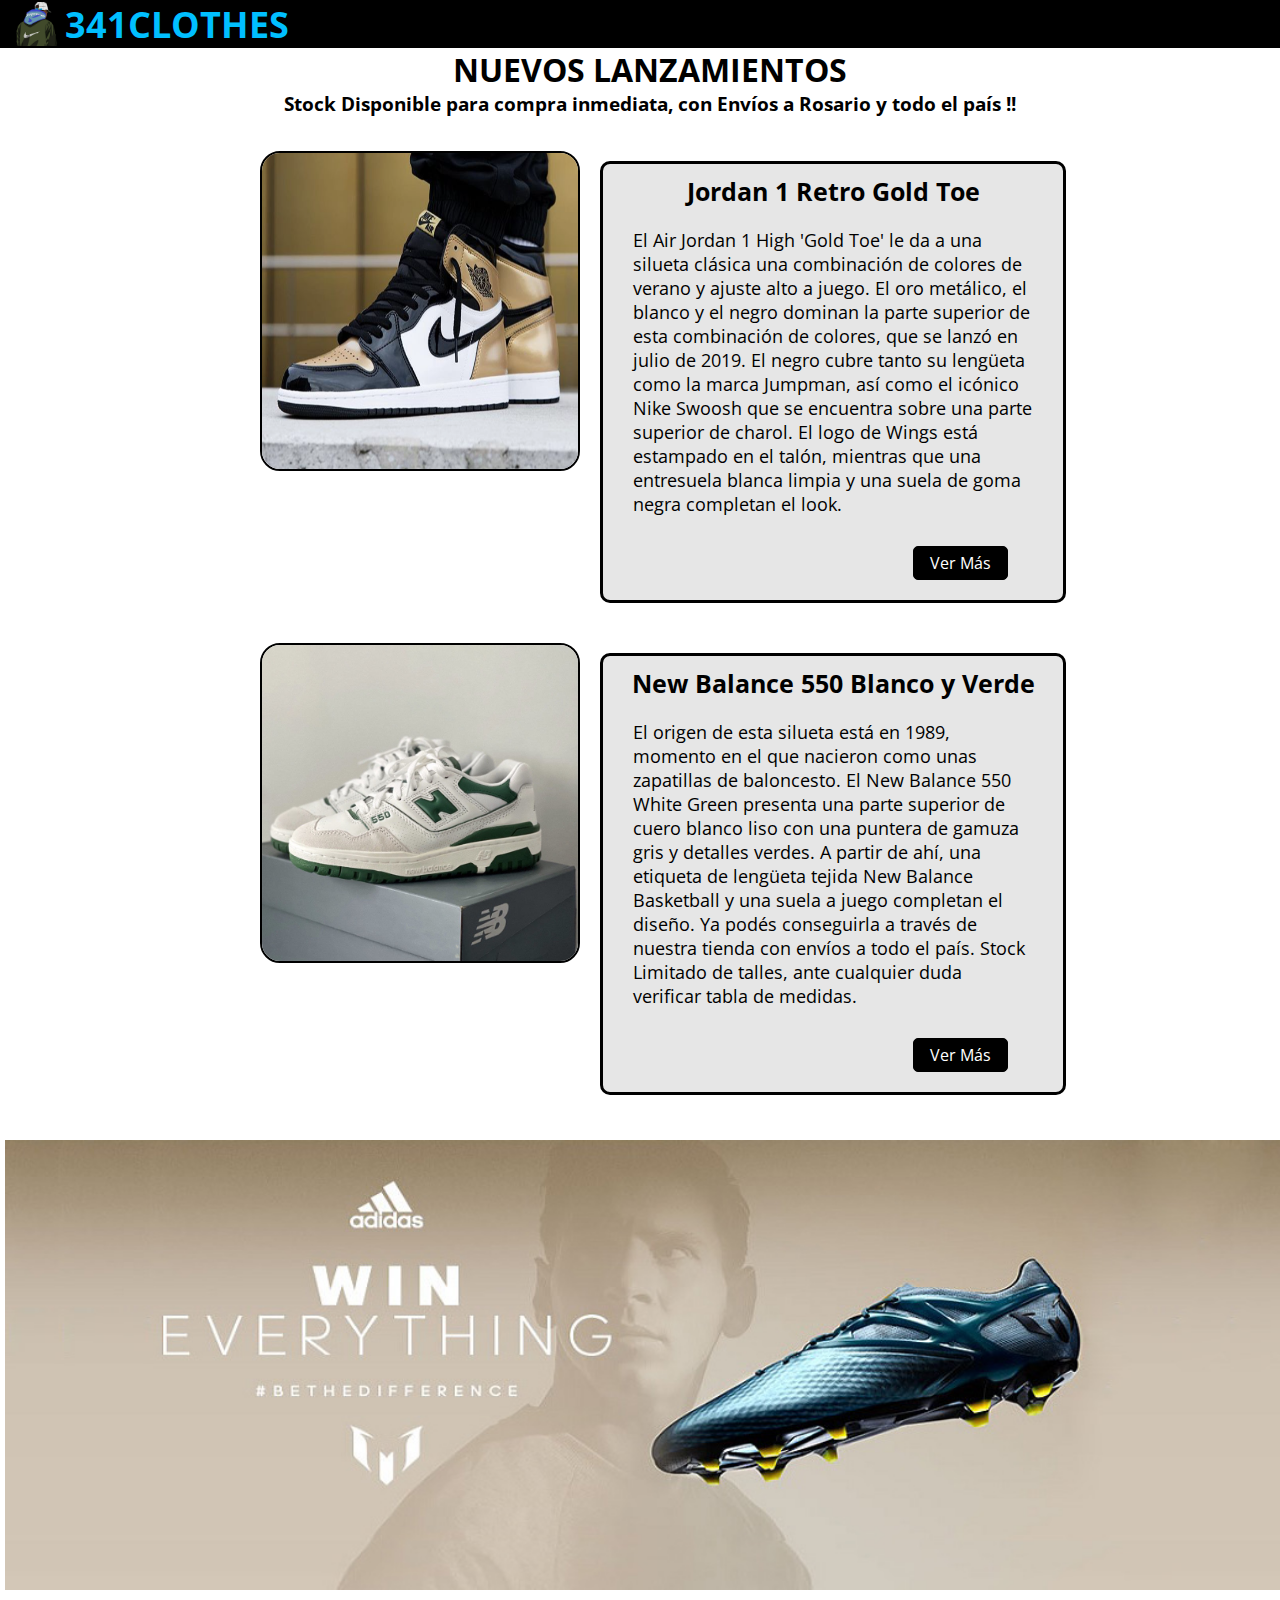
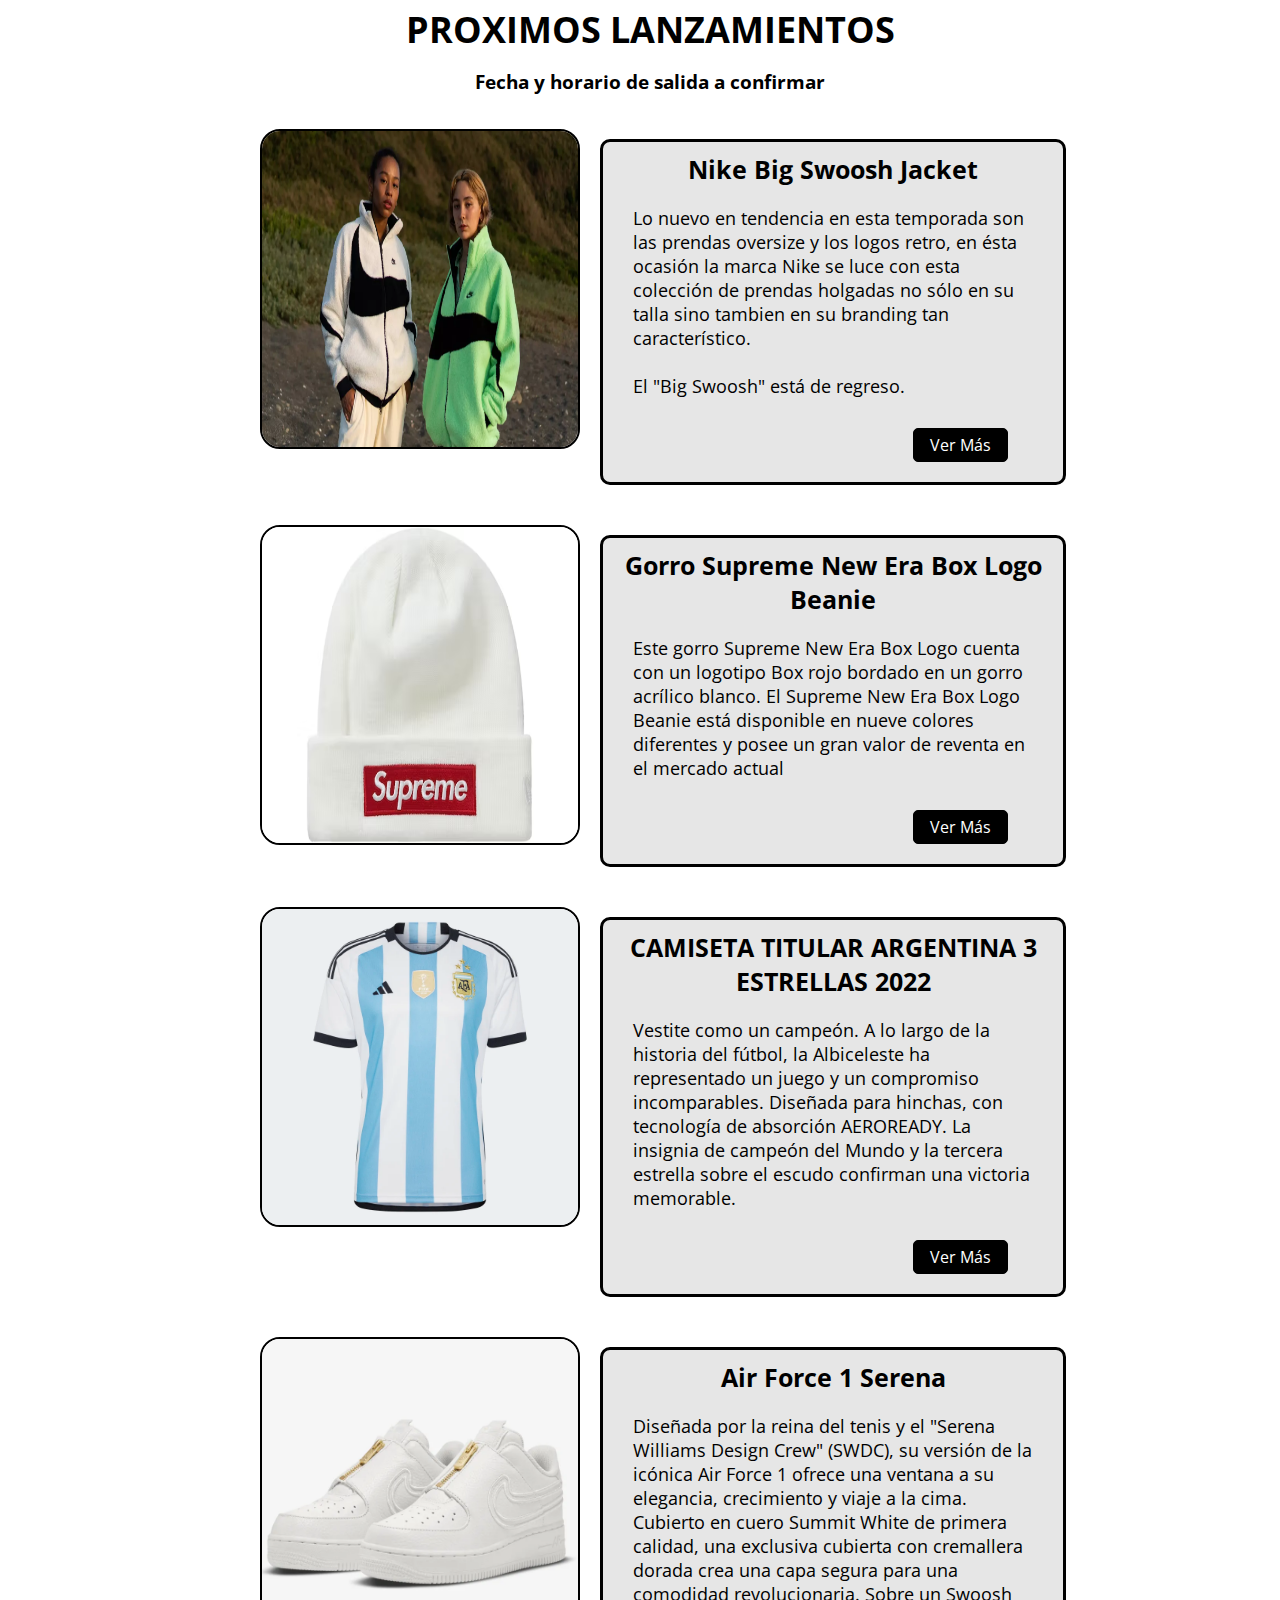
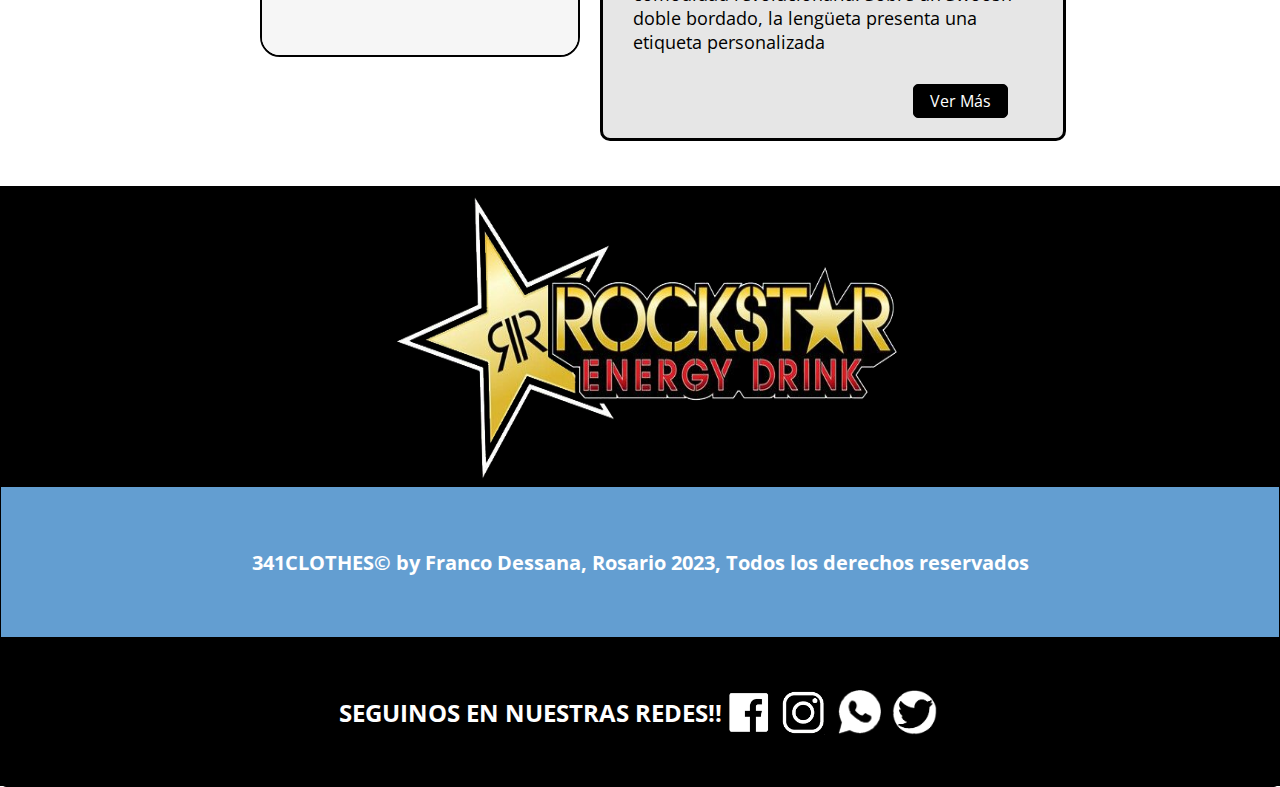
==== commit 237f0fb8: "sitemap, mixin, extend, SEO" ====
--- a/index.html
+++ b/index.html
@@ -4,7 +4,9 @@
     <meta charset="UTF-8">
     <meta http-equiv="X-UA-Compatible" content="IE=edge">
     <meta name="viewport" content="width=device-width, initial-scale=1.0">
-    <title>341CLOTHES Inicio</title>
+    <meta name="keywords" content="Rosario Indumentaria Ropa Clothes 341 Jordan Nike New Balance Adidas Argentina">
+    <meta name="description" content="Indumentaria y calzado en la ciudad de Rosario, envíos a todo el país">
+    <title>341CLOTHES Indumentaria Rosarina</title>
     <link rel='stylesheet' href='https://cdn-uicons.flaticon.com/uicons-bold-rounded/css/uicons-bold-rounded.css'>
     <link rel="shortcut icon" href="./assets/img/logo.png" type="image/x-icon">
     <link rel="stylesheet" href="./assets/css/style.css">
@@ -12,7 +14,7 @@
 <body class="indexbody">
     <header class="headerindex">
         <nav class="navbargf">
-            <img class="imgnav" src="./assets/img/logo.png" alt="Logo">
+            <img class="imgnav" src="./assets/img/logo.png" alt="341CLOTHES Logo">
             <h2 class="titulologo">341CLOTHES</h2>
             <input class="checkbox" type="checkbox">
             <i class="iconos fi fi-br-menu-burger"></i>
@@ -27,7 +29,8 @@
         </nav>
 </header>   
     <main class="maindex">
-        <h2 class="h2index">NUEVOS LANZAMIENTOS</h2>
+        <h1 class="h1index">NUEVOS LANZAMIENTOS</h1>
+        <h3>Stock Disponible para compra inmediata, con Envíos a Rosario y todo el país !!</h3>
             <section class="tarjetas">
                     <div class="tarjeta">
                         <img class="img" src="./assets/img/jordangoldtoe.png" alt="goldtoej1">
@@ -41,12 +44,18 @@
                         <img class="img" src="./assets/img/nb.png" alt="newbal550">
                         <div class="tarjeta-info">
                             <h3>New Balance 550 Blanco y Verde</h3>
-                            <p>El New Balance 550 White Green presenta una parte superior de cuero blanco liso con una puntera de gamuza gris y detalles verdes. A partir de ahí, una etiqueta de lengüeta tejida New Balance Basketball y una suela a juego completan el diseño.</p>
+                            <p>El origen de esta silueta está en 1989, momento en el que nacieron como unas zapatillas de baloncesto. El New Balance 550 White Green presenta una parte superior de cuero blanco liso con una puntera de gamuza gris y detalles verdes. A partir de ahí, una etiqueta de lengüeta tejida New Balance Basketball y una suela a juego completan el diseño.
+                                Ya podés conseguirla a través de nuestra tienda con envíos a todo el país. Stock Limitado de talles, ante cualquier duda verificar tabla de medidas.
+                            </p>
                             <a class="btn">Ver Más</a>
                         </div>
                     </div>
             </section>
+            <div class="bannerdiv">
+                <img src="./assets/img/adidas-messi-banner..png" alt="messi adidas banner">
+            </div>
         <h2 class="h2index">PROXIMOS LANZAMIENTOS</h2>
+            <h3>Fecha y horario de salida a confirmar</h3>
             <section class="tarjetas">
                     <div class="tarjeta">
                         <img class="img" src="./assets/img/bigswooshjacket.png" alt="bigswooshjacket">
@@ -61,16 +70,33 @@
                         <div class="tarjeta-info">
                             <h3>Gorro Supreme New Era Box Logo Beanie</h3>
                             <p>Este gorro Supreme New Era Box Logo cuenta con un logotipo Box rojo bordado en un gorro acrílico blanco. El Supreme New Era Box Logo Beanie está disponible en nueve colores diferentes y posee un gran valor de reventa en el mercado actual</p>
+                            <a id="btnbeanie" class="btn">Ver Más</a>
+                        </div>
+                    </div>
+                    <div class="tarjeta">
+                        <img class="img" src="./assets/img/afajersey.png" alt="afa, camiseta 3 estrellas, Argentina">
+                        <div class="tarjeta-info">    
+                            <h3>CAMISETA TITULAR ARGENTINA 3 ESTRELLAS 2022</h3>
+                            <p>Vestite como un campeón. A lo largo de la historia del fútbol, la Albiceleste ha representado un juego y un compromiso incomparables. Diseñada para hinchas, con tecnología de absorción AEROREADY. La insignia de campeón del Mundo y la tercera estrella sobre el escudo confirman una victoria memorable.</p>
+                            <a class="btn">Ver Más</a>
+                        </div>
+                    </div>
+                    <div class="tarjeta">
+                        <img class="img" src="./assets/img/airforce1serena.png" alt="Air Force 1 Serena, AF1 , Serena">
+                        <div class="tarjeta-info">    
+                            <h3>Air Force 1 Serena</h3>
+                            <p>Diseñada por la reina del tenis y el "Serena Williams Design Crew" (SWDC), su versión de la icónica Air Force 1 ofrece una ventana a su elegancia, crecimiento y viaje a la cima. Cubierto en cuero Summit White de primera calidad, una exclusiva cubierta con cremallera dorada crea
+                                una capa segura para una comodidad revolucionaria. Sobre un Swoosh doble bordado, la lengüeta presenta
+                                una etiqueta personalizada</p>
                             <a class="btn">Ver Más</a>
                         </div>
                     </div>
             </section>
     </main>
 <aside class="asideindex">
-    <img src="./assets/img/rockstarbanner.png" alt="rockstaradds">
-    <img src="./assets/img/bannerheineken.png" alt="heinekenadd">
+    <img src="./assets/img/rockstarbanner.png" alt="rockstar">
 </aside>
-<footer class="footerindex">
+<footer>
     <div class="copyright">
         <h3>341CLOTHES© by Franco Dessana, Rosario 2023, Todos los derechos reservados</h3>
     </div>
--- a/assets/css/style.css
+++ b/assets/css/style.css
@@ -59,7 +59,7 @@
   border: 1px solid black;
   width: 250px;
   position: absolute;
-  top: -185px;
+  top: -195px;
   right: 0px;
   z-index: -1;
   transition: 250ms;
@@ -152,14 +152,14 @@
   flex-direction: column;
   justify-content: center;
   align-items: center;
-  margin: 5px;
-  padding: 10px;
+  margin: 10px;
+  padding: 15px;
   width: 350px;
-  height: 350px;
+  height: 450px;
 }
 .tarjetaprod > .imgprod {
-  width: 250px;
-  height: 250px;
+  width: 300px;
+  height: 300px;
   -o-object-fit: contain;
      object-fit: contain;
   border-radius: 40px;
@@ -179,7 +179,7 @@
 .indexbody {
   display: grid;
   grid-template-columns: repeat(3, minmax(300px, 1fr));
-  grid-template-rows: auto 2fr 800px;
+  grid-template-rows: auto 2fr 300px;
   grid-template-areas: "header header header " "main main main " "asideindex asideindex asideindex" "footer footer footer";
 }
 
@@ -190,14 +190,13 @@
   flex-wrap: wrap;
   align-items: center;
   justify-content: center;
-  background-color: rgb(230, 230, 230);
+  background-color: white;
 }
 .maindex .h2index {
   margin-top: 10px;
   margin-bottom: 10px;
   padding: 5px;
   font-size: 36px;
-  color: black;
   border-radius: 5px;
   font-weight: bolder;
 }
@@ -219,7 +218,8 @@
     flex-wrap: wrap;
     justify-content: center;
     align-items: center;
-    padding: 5px;
+    padding: 10px;
+    gap: 15px;
   }
   .maindex .tarjeta > img {
     width: 250px;
@@ -231,8 +231,8 @@
     flex-wrap: wrap;
     justify-content: center;
     align-items: center;
-    width: 250px;
-    padding: 5px;
+    width: 100%;
+    padding: 10px;
   }
   .maindex .tarjeta-info > p {
     width: 250px;
@@ -282,6 +282,20 @@
     align-items: center;
   }
 }
+.maindex .bannerdiv {
+  display: flex;
+  flex-direction: row;
+  flex-wrap: wrap;
+  width: 100%;
+  margin-right: 10px;
+}
+.maindex .bannerdiv > img {
+  width: 100%;
+  height: 450px;
+  -o-object-fit: fill;
+     object-fit: fill;
+  overflow: hidden;
+}
 .maindex .tarjetas {
   display: flex;
   flex-direction: row;
@@ -324,7 +338,7 @@
   border-style: solid;
   border-width: 3px;
   border-radius: 10px;
-  background-color: white;
+  background-color: rgb(230, 230, 230);
 }
 .maindex .tarjetas .tarjeta .tarjeta-info > h3 {
   width: 250 px;
@@ -350,25 +364,21 @@
 
 .asideindex {
   grid-area: asideindex;
-  display: flex;
-  flex-direction: row;
-  flex-wrap: wrap;
-  width: 100%;
-  height: 800px;
+  background-color: black;
+  display: flex;
+  flex-direction: row;
+  flex-wrap: wrap;
+  justify-content: center;
+  width: 100%;
+  height: 400px;
 }
 .asideindex > img {
-  width: 100%;
-  height: 400px;
-  border-bottom: 1px solid white;
-}
-
-.footerindex {
-  grid-area: footer;
+  width: 50%;
+  height: 300px;
+  padding: 5px;
 }
 
 .bodyprod {
-  background-color: rgb(230, 230, 230);
-  font-family: "Open Sans", sans-serif;
   display: grid;
   grid-template-columns: repeat(3, minmax(300px, 1fr));
   grid-template-rows: auto 2fr 450px;
@@ -376,25 +386,24 @@
 }
 .bodyprod > .mainprod {
   grid-area: main;
-  background-color: white;
 }
 .bodyprod > .mainprod .tituloprod {
   width: 100%;
   height: 100px;
-  text-align: center;
+  align-items: center;
+  justify-content: center;
   font-weight: bold;
   font-size: 36px;
   display: flex;
-  flex-direction: row;
-  justify-content: center;
-  align-items: center;
+  padding: 10px;
 }
 .bodyprod > .mainprod .productospagina {
   display: flex;
   flex-wrap: wrap;
   gap: 15px;
-  margin: 10px;
-  padding: 10px;
+  margin: 25px;
+  padding: 10px;
+  justify-content: center;
 }
 .bodyprod > .mainprod .btnnro {
   display: flex;
@@ -418,9 +427,6 @@
   grid-area: asidep;
   width: 100%;
   height: 450px;
-}
-.bodyprod .footerprod {
-  grid-area: footer;
 }
 
 .bodyqsomos {
@@ -429,12 +435,8 @@
   grid-template-rows: auto 2fr 550px;
   grid-template-areas: "header header header " "main main main " "aside aside aside" "footer footer footer";
 }
-.bodyqsomos .headerqsomos {
-  grid-area: header;
-}
 .bodyqsomos .mainqsomos {
   grid-area: main;
-  background-color: white;
   display: flex;
   flex-direction: column;
   flex-wrap: wrap;
@@ -447,6 +449,7 @@
   flex-wrap: wrap;
   justify-content: center;
   align-items: center;
+  width: 500px;
 }
 .bodyqsomos .mainqsomos > h1 {
   font-weight: bolder;
@@ -475,7 +478,7 @@
   font-weight: bolder;
   padding: 15px;
   margin: 5px;
-  width: auto;
+  width: 75%;
   margin-right: 20px;
 }
 .bodyqsomos .mainqsomos .fundador {
@@ -491,8 +494,8 @@
   flex-wrap: wrap;
   background-color: rgb(230, 230, 230);
   justify-content: center;
-  padding: 10px;
-  gap: 10px;
+  padding: 25px;
+  row-gap: 10px;
   margin: 10px;
   width: 500px;
   border-radius: 50px;
@@ -510,6 +513,7 @@
   align-items: center;
   width: 500px;
   padding: 10px;
+  gap: 10px;
 }
 .bodyqsomos .mainqsomos .ceo .ceodetail > i, .bodyqsomos .mainqsomos .ceo .ceodetail a {
   text-decoration: none;
@@ -532,8 +536,8 @@
   width: 100%;
   flex-wrap: wrap;
   padding: 15px;
-  gap: 30px;
-  margin: 15px;
+  gap: 50px;
+  margin: 30px;
 }
 .bodyqsomos .mainqsomos .sponsorsdiv .sponsor {
   background-color: rgb(230, 230, 230);
@@ -545,6 +549,7 @@
   border-radius: 50px;
   box-shadow: 0px 5px 10px black;
   padding: 25px;
+  gap: 15px;
 }
 .bodyqsomos .mainqsomos .sponsorsdiv .sponsor > img {
   width: 250px;
@@ -567,18 +572,16 @@
   width: 100%;
   height: 550px;
 }
-.bodyqsomos .footerqsomos {
-  grid-area: footer;
-}
 
 .mainfaq {
   grid-area: main;
-  display: flex;
-  flex-direction: column;
-  justify-content: center;
-  align-items: center;
-  width: 100%;
-  background-color: white;
+  background-image: url(/assets/img/faq.png);
+  background-size: cover;
+  display: flex;
+  flex-direction: column;
+  justify-content: center;
+  align-items: center;
+  width: 100%;
 }
 .mainfaq > h1 {
   font-weight: bolder;
@@ -586,16 +589,13 @@
   font-size: 36px;
   padding: 10px;
 }
-.mainfaq > span {
-  font-weight: bolder;
-}
 .mainfaq .divfaqmain {
   display: flex;
   flex-direction: row;
   flex-wrap: wrap;
   justify-content: center;
   align-items: center;
-  width: 100%;
+  width: 50%;
   background-color: white;
 }
 
@@ -605,17 +605,7 @@
   display: flex;
   flex-direction: row;
   flex-wrap: nowrap;
-  overflow: hidden;
-}
-.asidefaq > img {
-  width: 100%;
-  height: 300px;
-  -o-object-fit: fill;
-     object-fit: fill;
-}
-
-.footerfaq {
-  grid-area: footer;
+  background-image: linear-gradient(rgb(253, 253, 253), lightblue, rgb(99, 158, 209));
 }
 
 .bodycontactos {
@@ -730,23 +720,21 @@
   border: 1px solid black;
   height: 150px;
 }
-.bodycontactos .footercontactos {
-  grid-area: footer;
-}
 
 body {
-  background-color: rgb(230, 230, 230);
+  background-color: white;
   font-family: "Open Sans", sans-serif;
   display: grid;
   grid-template-columns: repeat(3, minmax(300px, 1fr));
   grid-template-rows: auto 2fr 300px;
   grid-template-areas: "header header header " "main main main " "aside aside aside" "footer footer footer";
 }
-
-header {
+body header {
   grid-area: header;
 }
-
-aside {
+body aside {
   grid-area: aside;
+}
+body footer {
+  grid-area: footer;
 }/*# sourceMappingURL=style.css.map */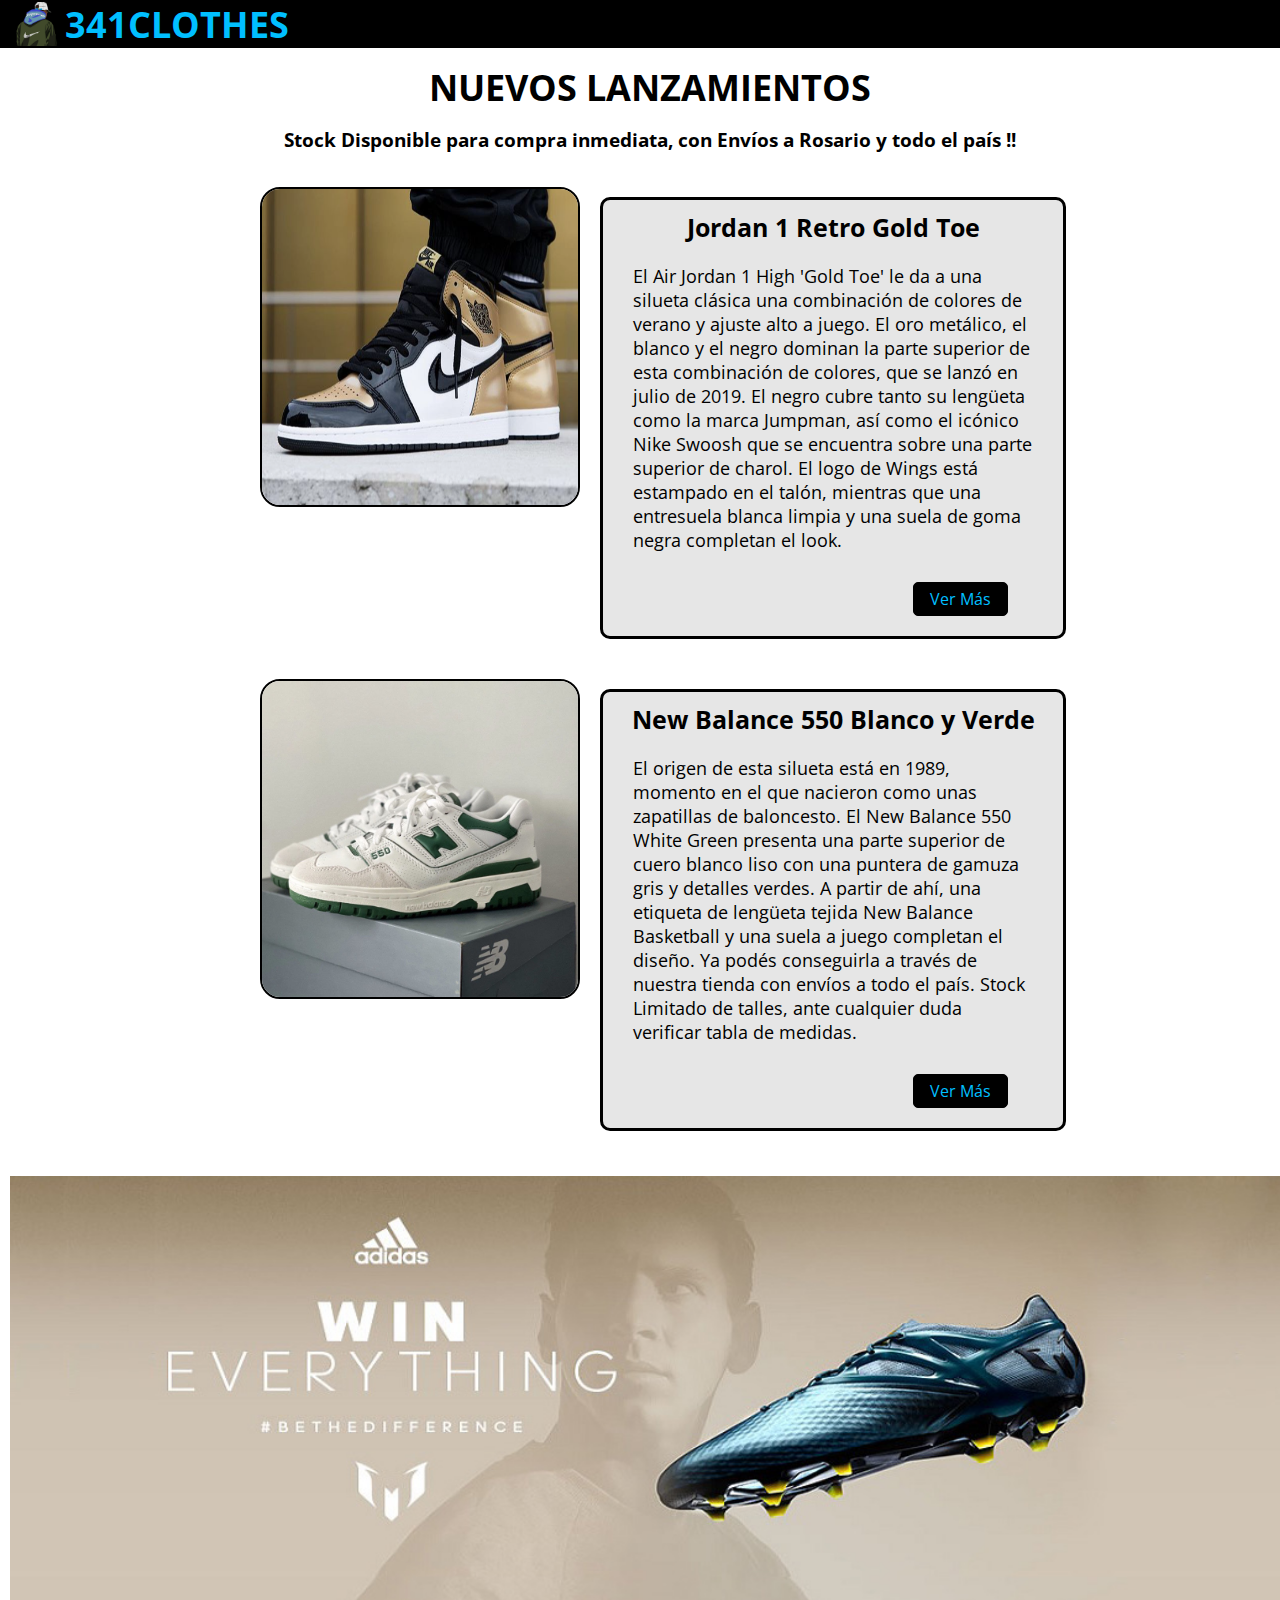
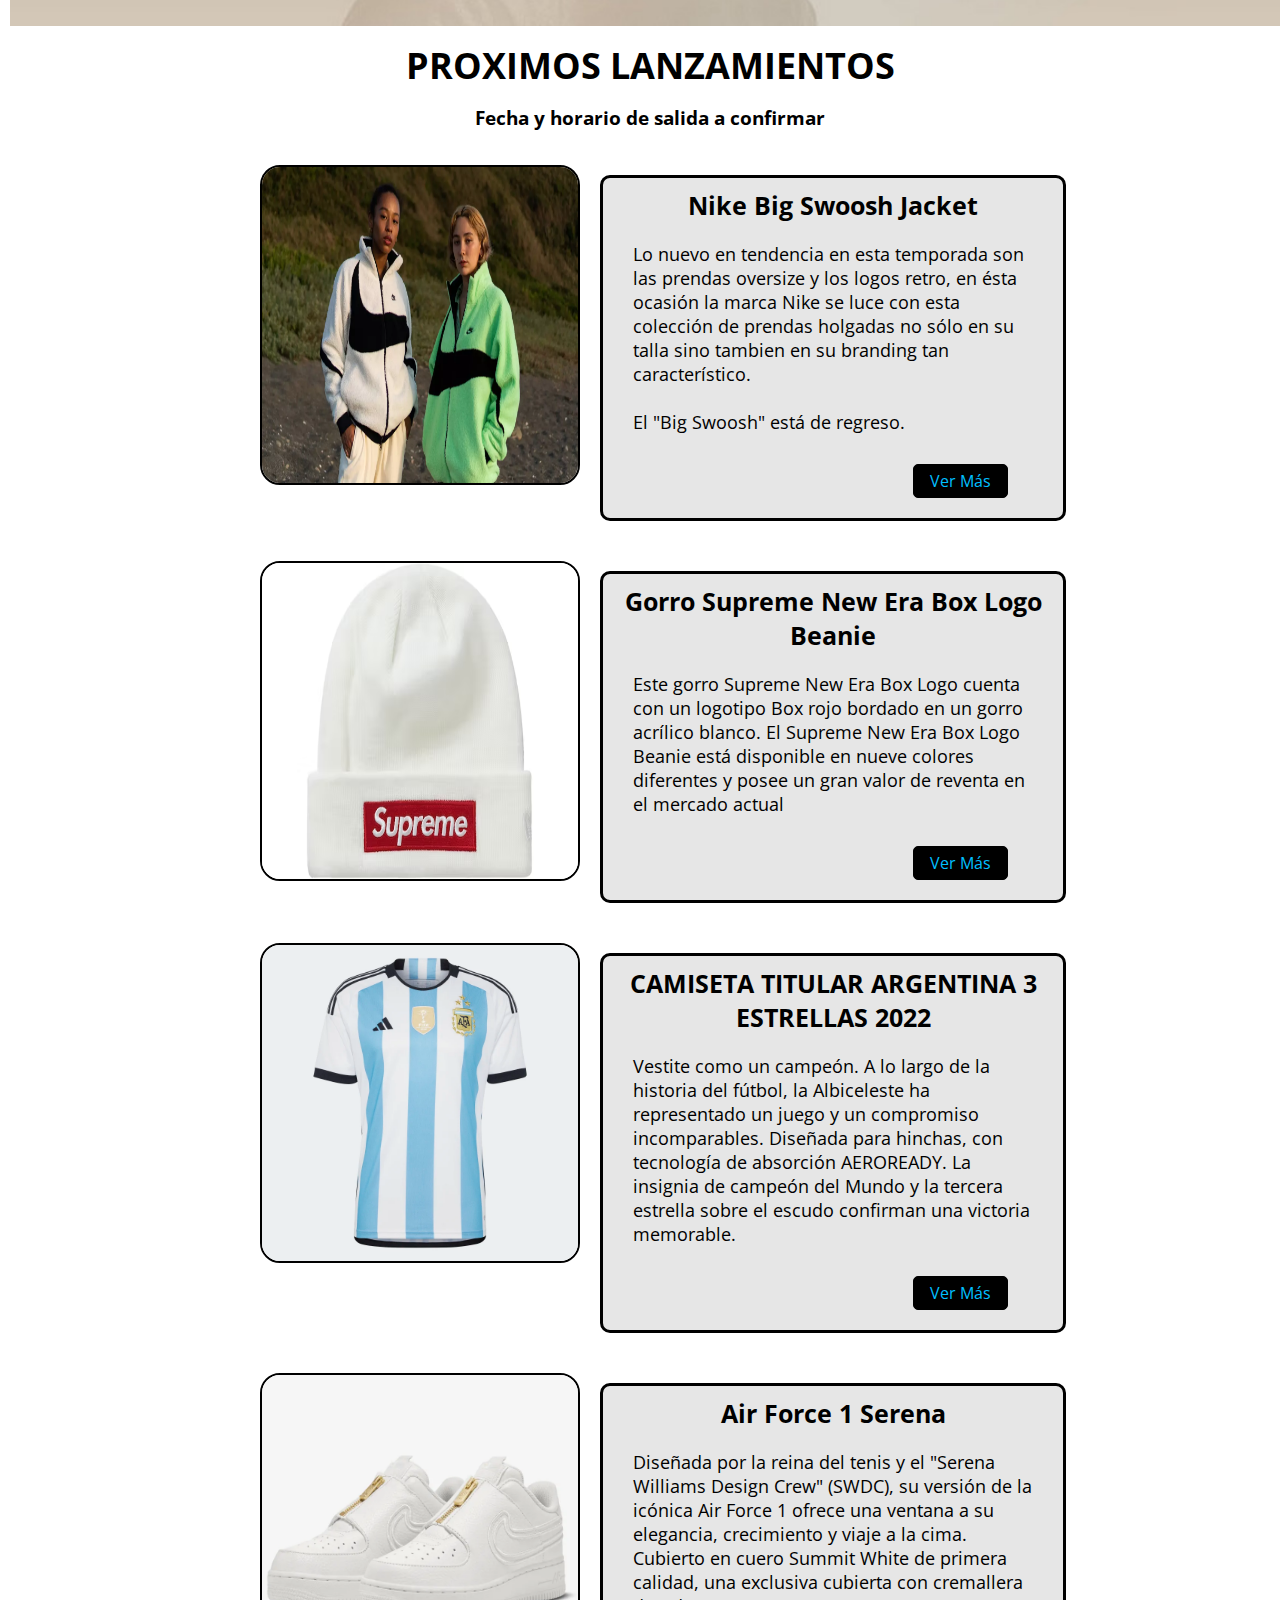
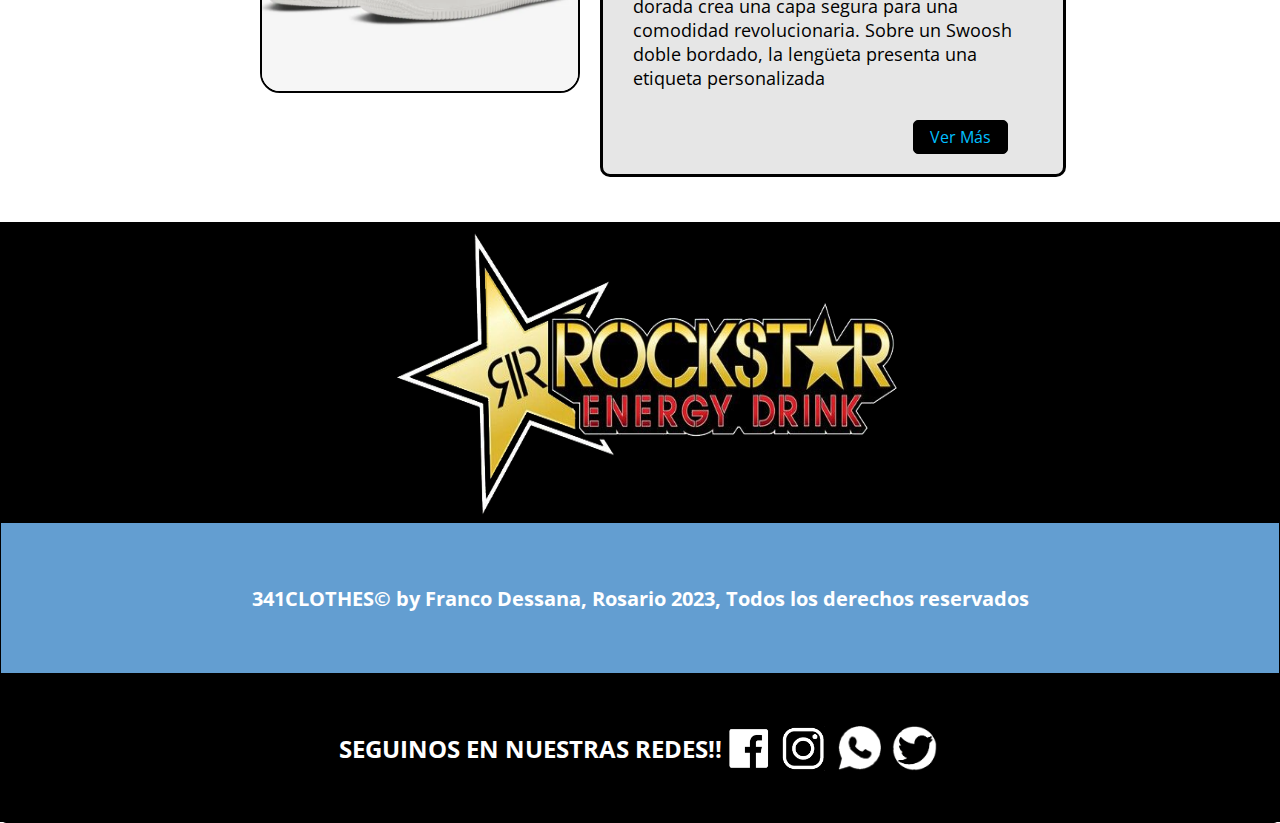
==== commit 7d156004: "entrega proyecto final coderhouse" ====
--- a/index.html
+++ b/index.html
@@ -6,7 +6,7 @@
     <meta name="viewport" content="width=device-width, initial-scale=1.0">
     <meta name="keywords" content="Rosario Indumentaria Ropa Clothes 341 Jordan Nike New Balance Adidas Argentina">
     <meta name="description" content="Indumentaria y calzado en la ciudad de Rosario, envíos a todo el país">
-    <title>341CLOTHES Indumentaria Rosarina</title>
+    <title>341CLOTHES | Indumentaria Rosarina</title>
     <link rel='stylesheet' href='https://cdn-uicons.flaticon.com/uicons-bold-rounded/css/uicons-bold-rounded.css'>
     <link rel="shortcut icon" href="./assets/img/logo.png" type="image/x-icon">
     <link rel="stylesheet" href="./assets/css/style.css">
@@ -21,10 +21,10 @@
             <i class="iconos fi fi-br-cross"></i>
             <ul class="menugf">
                 <li><a href="./index.html">Inicio</a></li>
-                <li><a href="./pages/productos.html">Productos</a></li>
-                <li><a href="./pages/quienessomos.html">Quienes somos</a></li>
-                <li><a href="./pages/contactos.html">Contactos</a></li>
-                <li><a href="./pages/faq.html">FAQ</a></li>
+                <li><a href="../pages/productos.html">Productos</a></li>
+                <li><a href="../pages/quienessomos.html">Quienes somos</a></li>
+                <li><a href="../pages/contactos.html">Contactos</a></li>
+                <li><a href="../pages/faq.html">FAQ</a></li>
             </ul>            
         </nav>
 </header>   
--- a/assets/css/style.css
+++ b/assets/css/style.css
@@ -4,6 +4,24 @@
   box-sizing: border-box;
   margin: 0;
   padding: 0;
+}
+
+body {
+  background-color: white;
+  font-family: "Open Sans", sans-serif;
+  display: grid;
+  grid-template-columns: repeat(3, minmax(300px, 1fr));
+  grid-template-rows: auto 2fr 300px;
+  grid-template-areas: "header header header " "main main main " "aside aside aside" "footer footer footer";
+}
+body header {
+  grid-area: header;
+}
+body aside {
+  grid-area: aside;
+}
+body footer {
+  grid-area: footer;
 }
 
 .navbargf {
@@ -127,55 +145,6 @@
   font-size: 20px;
 }
 
-.btn {
-  display: block;
-  text-align: center;
-  width: 95px;
-  margin: 10px;
-  padding: 5px 10px;
-  border-radius: 5px;
-  background-color: black;
-  border: 1px solid black;
-  color: white;
-}
-
-.btn:hover {
-  cursor: pointer;
-  background-color: lightblue;
-  color: black;
-  border: black, solid, 2px;
-  font-weight: bolder;
-}
-
-.tarjetaprod {
-  display: flex;
-  flex-direction: column;
-  justify-content: center;
-  align-items: center;
-  margin: 10px;
-  padding: 15px;
-  width: 350px;
-  height: 450px;
-}
-.tarjetaprod > .imgprod {
-  width: 300px;
-  height: 300px;
-  -o-object-fit: contain;
-     object-fit: contain;
-  border-radius: 40px;
-  padding: 30px;
-}
-
-.tarjetaprod:hover {
-  cursor: pointer;
-  box-shadow: 0 10px 20px rgba(0, 0, 0, 0.2);
-  overflow: hidden;
-}
-
-.tarjetaprod:hover img {
-  transform: scale(1.2);
-}
-
 .indexbody {
   display: grid;
   grid-template-columns: repeat(3, minmax(300px, 1fr));
@@ -185,12 +154,22 @@
 
 .maindex {
   grid-area: main;
+  width: 100%;
   display: flex;
   flex-direction: column;
   flex-wrap: wrap;
   align-items: center;
   justify-content: center;
   background-color: white;
+  overflow: hidden;
+}
+.maindex .h1index {
+  margin-top: 10px;
+  margin-bottom: 10px;
+  padding: 5px;
+  font-size: 36px;
+  border-radius: 5px;
+  font-weight: bolder;
 }
 .maindex .h2index {
   margin-top: 10px;
@@ -210,91 +189,18 @@
     align-items: center;
   }
 }
-@media screen and (max-width: 884px) {
-  .maindex .tarjeta {
-    width: 100%;
-    display: flex;
-    flex-direction: column;
-    flex-wrap: wrap;
-    justify-content: center;
-    align-items: center;
-    padding: 10px;
-    gap: 15px;
-  }
-  .maindex .tarjeta > img {
-    width: 250px;
-    height: 250px;
-  }
-  .maindex .tarjeta-info {
-    display: flex;
-    flex-direction: column;
-    flex-wrap: wrap;
-    justify-content: center;
-    align-items: center;
-    width: 100%;
-    padding: 10px;
-  }
-  .maindex .tarjeta-info > p {
-    width: 250px;
-    padding: 5px;
-  }
-}
-@media screen and (max-width: 542px) {
-  .maindex .tarjetas {
-    display: flex;
-    flex-direction: column;
-    flex-wrap: wrap;
-    width: 100%;
-    margin: 5px;
-    padding: 5px;
-    justify-content: center;
-    align-items: center;
-  }
-  .maindex .tarjetas .tarjeta {
-    display: flex;
-    flex-direction: column;
-    flex-wrap: wrap;
-    justify-content: center;
-    align-items: center;
-    width: 100%;
-    padding: 20px;
-    margin: 5px;
-  }
-  .maindex .tarjetas .tarjeta > .img {
-    width: 250px;
-    height: 250px;
-  }
-  .maindex .tarjetas .tarjeta .tarjeta-info {
-    display: flex;
-    flex-direction: column;
-    flex-wrap: wrap;
-    justify-content: center;
-    align-items: center;
-    width: 100%;
-    padding: 5px;
-  }
-  .maindex .tarjetas .tarjeta .tarjeta-info > p {
-    display: flex;
-    flex-direction: column;
-    flex-wrap: wrap;
-    width: auto;
-    justify-content: center;
-    align-items: center;
-  }
-}
 .maindex .bannerdiv {
   display: flex;
-  flex-direction: row;
-  flex-wrap: wrap;
-  width: 100%;
-  margin-right: 10px;
+  flex-direction: column;
+  flex-wrap: wrap;
+  width: 100%;
+  overflow: hidden;
 }
 .maindex .bannerdiv > img {
   width: 100%;
   height: 450px;
   -o-object-fit: fill;
      object-fit: fill;
-  overflow: hidden;
 }
 .maindex .tarjetas {
   display: flex;
@@ -405,6 +311,22 @@
   padding: 10px;
   justify-content: center;
 }
+.bodyprod > .mainprod .productospagina .tarjetaprod > .imgprod {
+  width: 300px;
+  height: 300px;
+  -o-object-fit: contain;
+     object-fit: contain;
+  border-radius: 40px;
+  padding: 30px;
+}
+.bodyprod > .mainprod .productospagina .tarjetaprod:hover {
+  cursor: pointer;
+  box-shadow: 0 10px 20px black;
+  overflow: hidden;
+}
+.bodyprod > .mainprod .productospagina .tarjetaprod:hover img {
+  transform: scale(1.2);
+}
 .bodyprod > .mainprod .btnnro {
   display: flex;
   flex-direction: row;
@@ -432,7 +354,7 @@
 .bodyqsomos {
   display: grid;
   grid-template-columns: repeat(3, minmax(300px, 1fr));
-  grid-template-rows: auto 2fr 550px;
+  grid-template-rows: auto 2fr 400px;
   grid-template-areas: "header header header " "main main main " "aside aside aside" "footer footer footer";
 }
 .bodyqsomos .mainqsomos {
@@ -535,9 +457,9 @@
   justify-content: center;
   width: 100%;
   flex-wrap: wrap;
-  padding: 15px;
+  padding: 30px;
   gap: 50px;
-  margin: 30px;
+  margin-bottom: 35px;
 }
 .bodyqsomos .mainqsomos .sponsorsdiv .sponsor {
   background-color: rgb(230, 230, 230);
@@ -565,38 +487,49 @@
   flex-direction: column;
   flex-wrap: wrap;
   width: 100%;
-  height: 550px;
-  margin-top: 30px;
+  height: 400px;
 }
 .bodyqsomos .asideqsomos > img {
   width: 100%;
-  height: 550px;
+  height: 400px;
+  -o-object-fit: cover;
+     object-fit: cover;
 }
 
 .mainfaq {
   grid-area: main;
   background-image: url(/assets/img/faq.png);
-  background-size: cover;
-  display: flex;
-  flex-direction: column;
-  justify-content: center;
-  align-items: center;
-  width: 100%;
-}
-.mainfaq > h1 {
+  background-size: contain;
+  display: flex;
+  flex-direction: column;
+  justify-content: center;
+  align-items: center;
+  width: 100%;
+}
+.mainfaq .divfaqmain {
+  display: flex;
+  flex-direction: row;
+  flex-wrap: wrap;
+  justify-content: center;
+  align-items: center;
+  width: 50%;
+  background-color: white;
+}
+.mainfaq .divfaqmain > h1 {
   font-weight: bolder;
   text-align: center;
   font-size: 36px;
   padding: 10px;
 }
-.mainfaq .divfaqmain {
-  display: flex;
-  flex-direction: row;
+.mainfaq .preguntasdiv {
+  display: flex;
+  flex-direction: column;
   flex-wrap: wrap;
   justify-content: center;
   align-items: center;
   width: 50%;
-  background-color: white;
+  gap: 10px;
+  padding: 15px;
 }
 
 .asidefaq {
@@ -721,20 +654,34 @@
   height: 150px;
 }
 
-body {
-  background-color: white;
-  font-family: "Open Sans", sans-serif;
-  display: grid;
-  grid-template-columns: repeat(3, minmax(300px, 1fr));
-  grid-template-rows: auto 2fr 300px;
-  grid-template-areas: "header header header " "main main main " "aside aside aside" "footer footer footer";
-}
-body header {
-  grid-area: header;
-}
-body aside {
-  grid-area: aside;
-}
-body footer {
-  grid-area: footer;
+.bodyprod > .mainprod .productospagina .tarjetaprod {
+  display: flex;
+  flex-direction: column;
+  justify-content: center;
+  align-items: center;
+  margin: 10px;
+  padding: 15px;
+  width: 350px;
+  height: 450px;
+}
+
+.btn {
+  display: block;
+  text-align: center;
+  width: 95px;
+  margin: 10px;
+  padding: 5px 10px;
+  border-radius: 5px;
+  background-color: black;
+  border: 1px solid black;
+  color: deepskyblue;
+  text-decoration: none;
+}
+
+.btn:hover {
+  cursor: pointer;
+  background-color: lightblue;
+  color: black;
+  border: black, solid, 2px;
+  font-weight: bolder;
 }/*# sourceMappingURL=style.css.map */